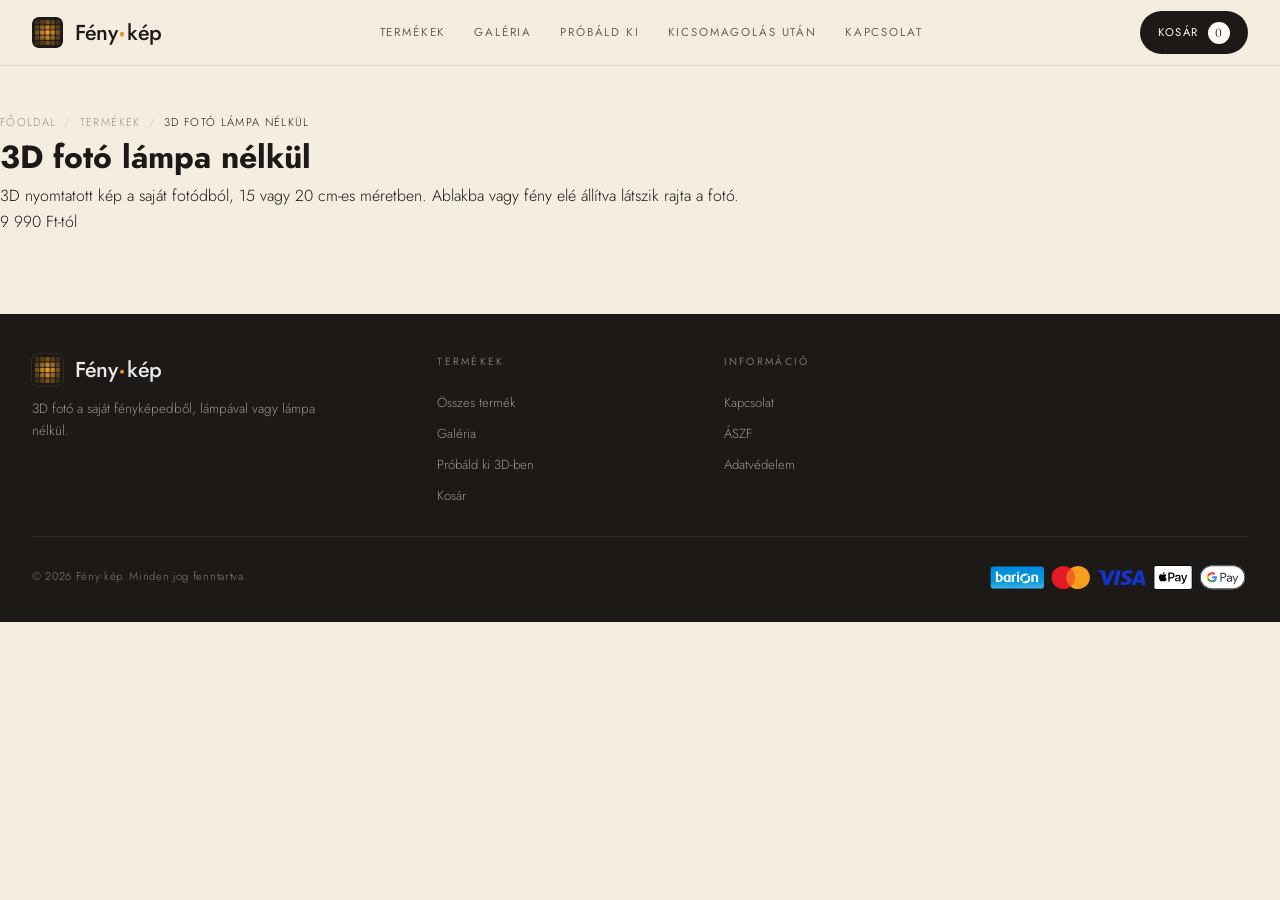
==== frontend/3d-foto-lampa-nelkul.html @ 4f1af81a "overhaul" ====
<!DOCTYPE html>
<html lang="hu">
<head>
<meta charset="UTF-8">
<!-- Barion Pixel (alapkód, csalásmegelőzéshez is szükséges) -->
<script>
  window["bp"] = window["bp"] || function () {
    (window["bp"].q = window["bp"].q || []).push(arguments);
  };
  window["bp"].l = 1 * new Date();
  (function () {
    var scriptElement = document.createElement("script");
    var firstScript = document.getElementsByTagName("script")[0];
    scriptElement.async = true;
    scriptElement.src = "https://pixel.barion.com/bp.js";
    firstScript.parentNode.insertBefore(scriptElement, firstScript);
  })();
  window["barion_pixel_id"] = "BP-apDEqbljWH-A2";
  bp("init", "addBarionPixelId", window["barion_pixel_id"]);
</script>
<noscript>
  <img height="1" width="1" style="display:none" alt="Barion Pixel" src="https://pixel.barion.com/a.gif?ba_pixel_id=BP-apDEqbljWH-A2&amp;ev=contentView&amp;noscript=1">
</noscript>
<meta name="viewport" content="width=device-width, initial-scale=1">
<title>3D fotó lámpa nélkül | Fény·kép</title>
<meta name="description" content="3D nyomtatott kép a saját fotódból, 15 vagy 20 cm-es méretben. Ablakba vagy fény elé állítva látszik rajta a fotó. 9 990 Ft-tól.">
<link rel="canonical" href="https://www.feny-kep.hu/3d-foto-lampa-nelkul">
<meta property="og:type" content="product">
<meta property="og:site_name" content="Fény·kép">
<meta property="og:locale" content="hu_HU">
<meta property="og:title" content="3D fotó lámpa nélkül | Fény·kép">
<meta property="og:description" content="3D nyomtatott kép a saját fotódból, 15 vagy 20 cm-es méretben. Ablakba vagy fény elé állítva látszik rajta a fotó. 9 990 Ft-tól.">
<meta property="og:url" content="https://www.feny-kep.hu/3d-foto-lampa-nelkul">
<meta property="og:image" content="https://www.feny-kep.hu/assets/products/lampa-nelkul.jpg">
<meta name="twitter:card" content="summary_large_image">
<script type="application/ld+json">
{"@context": "https://schema.org", "@type": "Product", "name": "3D fotó lámpa nélkül", "description": "3D nyomtatott kép a saját fotódból, 15 vagy 20 cm-es méretben. Ablakba vagy fény elé állítva látszik rajta a fotó.", "image": "https://www.feny-kep.hu/assets/products/lampa-nelkul.jpg", "brand": {"@type": "Brand", "name": "Fény·kép"}, "url": "https://www.feny-kep.hu/3d-foto-lampa-nelkul", "offers": {"@type": "AggregateOffer", "priceCurrency": "HUF", "lowPrice": 9990, "highPrice": 12990, "offerCount": 2, "availability": "https://schema.org/InStock", "url": "https://www.feny-kep.hu/3d-foto-lampa-nelkul"}}
</script>
<link rel="icon" type="image/svg+xml" href="assets/favicon.svg">
<link rel="stylesheet" href="css/style.css?v=20261106j">
<script src="js/cart.js?v=20261009a"></script>
</head>
<body data-product="lampa-nelkul">
<div class="site-wrapper">

<header class="site-header" id="site-header">
  <div class="container">
    <a class="site-logo" href="index.html"><img class="site-logo-mark" src="assets/favicon.svg" alt="" aria-hidden="true">Fény<span class="site-logo-dot"></span>kép</a>
    <nav class="site-nav" id="site-nav">
      <a href="index.html#products">Termékek</a>
      <a href="galeria.html">Galéria</a>
      <a href="kiprobalom.html">Próbáld ki</a>
      <a href="index.html#kicsomagolas">Kicsomagolás után</a>
      <a href="kapcsolat.html">Kapcsolat</a>
    </nav>
    <div class="cart-icon-wrap">
      <a href="kosar.html">Kosár <span class="cart-count"></span></a>
    </div>
    <button class="nav-burger" id="nav-burger" aria-label="Menü">
      <svg width="20" height="20" viewBox="0 0 24 24" fill="none" stroke="currentColor" stroke-width="1.8" stroke-linecap="round"><line x1="3" y1="6" x2="21" y2="6"/><line x1="3" y1="12" x2="21" y2="12"/><line x1="3" y1="18" x2="21" y2="18"/></svg>
    </button>
  </div>
</header>

<script>
  /* A kosár száma még az oldal kirajzolása előtt a helyére kerül.
     Ha csak a DOMContentLoaded-nél írnánk be, a látogató egy pillanatra
     üres (korábban: 0-s) kosarat látna minden oldalbetöltéskor. */
  renderCartBadge();
</script>

<div class="container litho-single" style="padding-top:90px;">
  <nav class="litho-crumbs">
    <a href="index.html">Főoldal</a>
    <span class="sep">/</span>
    <a href="index.html#products">Termékek</a>
    <span class="sep">/</span>
    <span class="here" id="crumb-name">3D fotó lámpa nélkül</span>
  </nav>

  <div id="product-root">
    <h1>3D fotó lámpa nélkül</h1>
    <p>3D nyomtatott kép a saját fotódból, 15 vagy 20 cm-es méretben. Ablakba vagy fény elé állítva látszik rajta a fotó.</p>
    <p>9 990 Ft-tól</p>
  </div>
</div>

</div>
<script src="js/config.js?v=20261009a"></script>
<script src="js/photo-store.js?v=20261009a"></script>
<script src="js/api.js?v=20261009a"></script>
<script src="js/form-validation.js?v=20261009a"></script>
<script src="js/product.js?v=20261106c"></script>
<script src="js/nav.js?v=20261009a"></script>
<script src="js/site-footer.js?v=20261106a"></script>
</body>
</html>
---- frontend/css/style.css ----
/*
Theme Name: Lithophane Shop
Theme URI: https://yourwebsite.com
Description: A lean WooCommerce theme for custom 3D-printed lithophane gifts. Warm-minimalist aesthetic, Hungarian. Two products, size selector, single photo upload.
Version: 5.0
Author: Fény·kép Stúdió
Text Domain: lithophane-shop
*/

@import url('https://fonts.googleapis.com/css2?family=Cormorant+Garamond:ital,wght@0,300;0,400;0,500;1,300;1,400&family=Jost:wght@200;300;400;500;600&display=swap');

/* ═══ Tokens ════════════════════════════════════════════════ */
:root {
  --sand:         #f5ede0;
  --sand-light:   #faf5ee;
  --sand-mid:     #ecddd0;
  --sand-dark:    #e2ccb8;
  --linen:        #f0e6d8;
  --charcoal:     #1c1917;
  --charcoal-mid: #2e2925;
  --taupe:        #8a7a6e;
  --taupe-light:  #b8a898;
  --warm-white:   #fdfaf6;
  --white:        #fdfaf6;
  --text:         #1c1917;
  --text-muted:   #6b5f55;
  --text-light:   #a09080;
  --border:       rgba(160,130,100,0.18);
  --border-mid:   rgba(160,130,100,0.32);
  --font-serif:   'Cormorant Garamond', Georgia, serif;
  --font-sans:    'Jost', sans-serif;
  --radius-sm:    4px;
  --radius:       12px;
  --radius-lg:    20px;
  --shadow-sm:    0 1px 8px rgba(40,20,5,0.05);
  --shadow:       0 8px 32px rgba(40,20,5,0.10);
  --shadow-lg:    0 24px 64px rgba(40,20,5,0.18);
}

/* ═══ Reset & base ═════════════════════════════════════════ */
*, *::before, *::after { box-sizing: border-box; margin: 0; padding: 0; }
/* A Cormorant Garamond alapból „régi stílusú” számjegyeket használ: a 3, 5, 9
   a betűsor alá lóg (3D, 15 cm, 9 990 Ft). Mindenhol egyenes számjegyeket
   kérünk — az űrlapmezők nem öröklik a betűbeállításokat, ezért a *. */
* { font-variant-numeric: lining-nums; }
/* A fejléc fix, ezért a horgonyokra (#products, #kicsomagolas) ugráskor rá kell
   hagyni a fejléc magasságát — különben a szakasz címe a fejléc alá
   kerül, és úgy tűnik, mintha rossz helyre ugrott volna. */
html { font-size: 16px; scroll-behavior: smooth; scroll-padding-top: 96px; }
body {
  background: var(--sand);
  color: var(--text);
  font-family: var(--font-sans);
  font-weight: 300;
  line-height: 1.6;
  -webkit-font-smoothing: antialiased;
}
img { max-width: 100%; height: auto; display: block; }
a { color: inherit; text-decoration: none; }
button { font: inherit; cursor: pointer; }

/* ═══ Layout ═══════════════════════════════════════════════ */
.site-wrapper { min-height: 100vh; }
.container { max-width: 1280px; margin: 0 auto; padding: 0 2rem; width: 100%; }
.container--narrow { max-width: 980px; }
main, .site-main { display: block; }

/* ═══ Header — fixed full width ════════════════════════════ */
.site-header {
  position: fixed !important;
  top: 0 !important;
  left: 0 !important;
  right: 0 !important;
  width: 100vw !important;
  margin: 0 !important;
  z-index: 9999;
  padding: 1rem 0;
  background: transparent;
  border-bottom: none;
  box-shadow: none;
  transform: translateY(0);
  transition: background 0.35s, backdrop-filter 0.35s,
              border-color 0.35s, padding 0.3s, transform 0.35s;
}
/* Solid frosted state — inner pages always, home page on scroll */
.site-header.scrolled {
  background: rgba(245, 237, 224, 0.95) !important;
  backdrop-filter: blur(20px) !important;
  -webkit-backdrop-filter: blur(20px) !important;
  border-bottom: 1px solid var(--border) !important;
  padding: 0.7rem 0;
}
/* WordPress admin bar offset */
.admin-bar .site-header { top: 32px !important; }
@media screen and (max-width: 782px) {
  .admin-bar .site-header { top: 46px !important; }
}
/* Push page content below fixed header */
.shop-page-wrap,
.litho-contact-wrap,
.litho-cart-page { padding-top: 90px; }
/* Hero fills full viewport */
.hero { min-height: 100vh; padding-top: 0; }
.site-header .container {
  display: flex;
  align-items: center;
  justify-content: space-between;
  gap: 1.5rem;
  flex-wrap: nowrap;
}
.site-logo {
  font-family: var(--font-sans);
  font-size: 1.35rem;
  font-weight: 500;
  letter-spacing: -0.02em;
  color: var(--charcoal);
  display: flex;
  align-items: center;
  gap: 0;
  flex-shrink: 0;
  line-height: 1;
}
.site-logo em { font-style: italic; color: var(--taupe); font-weight: 300; }
/* A favicon a szó előtt, logóként: a sötét csempe a szöveg színével egyezik,
   a lekerekítés és a magasság a betűmérethez igazodik. */
.site-logo-mark {
  width: 1.45em; height: 1.45em;
  border-radius: 0.3em;
  margin-right: 0.55em;
  flex-shrink: 0;
}
/* A két szótag közötti pont: kicsi, a favicon borostyán színében, a
   kisbetűk magasságának közepén. Nincs körülötte térköz, a szó egyben marad. */
.site-logo-dot {
  width: 0.2em; height: 0.2em; border-radius: 50%;
  background: #E39A2D; display: inline-block;
  margin: 0 0.12em;
  align-self: center;
  transform: translateY(0.08em);
}

.site-nav { display: flex; align-items: center; gap: 1.75rem; flex-wrap: nowrap; }
.site-nav ul { list-style: none; display: flex; align-items: center; gap: 1.75rem; margin: 0; padding: 0; }
.site-nav li { list-style: none; margin: 0; padding: 0; }
.site-nav a {
  font-size: 0.72rem;
  letter-spacing: 0.16em;
  text-transform: uppercase;
  color: var(--charcoal);
  font-weight: 400;
  opacity: 0.65;
  transition: opacity 0.18s;
  white-space: nowrap;
}
.site-nav a:hover, .site-nav .current-menu-item > a { opacity: 1; }

.cart-icon-wrap a {
  display: inline-flex; align-items: center; gap: 0.55rem;
  background: var(--charcoal);
  color: var(--warm-white);
  padding: 0.65rem 1.15rem 0.65rem 1.1rem;
  border-radius: 30px;
  font-size: 0.7rem;
  letter-spacing: 0.14em;
  text-transform: uppercase;
  font-weight: 400;
  transition: background 0.18s;
  white-space: nowrap;
}
.cart-icon-wrap a:hover { background: var(--charcoal-mid); }
.cart-icon-wrap .cart-count {
  background: var(--warm-white); color: var(--charcoal);
  font-family: var(--font-serif);
  font-size: 0.85rem;
  line-height: 1;
  min-width: 22px; height: 22px;
  padding: 0 5px;
  box-sizing: border-box;
  display: inline-flex; align-items: center; justify-content: center;
  border-radius: 999px;
  letter-spacing: 0;
}

/* ═══ Főoldal: bevezető ════════════════════════════════════
   Bal oldalon a cím és a gombok, jobb oldalon a videó keretben. */
.home-intro {
  background: var(--sand);
  padding: 7rem 0 3rem;
}
.home-intro__grid {
  display: grid;
  grid-template-columns: 1fr 1.15fr;
  gap: 3.5rem;
  align-items: center;
}
.home-intro__title {
  font-family: var(--font-serif);
  font-size: clamp(2.3rem, 4.2vw, 3.6rem);
  font-weight: 300;
  line-height: 1.08;
  margin-bottom: 1.1rem;
  letter-spacing: -0.01em;
  text-wrap: balance;
}
.home-intro__title em { font-style: italic; color: var(--taupe); font-weight: 300; }
.home-intro__lead {
  font-size: 0.92rem;
  color: var(--text-muted);
  max-width: 480px;
  margin: 0 0 1.75rem;
  line-height: 1.85;
  text-wrap: pretty;
}

/* ═══ Főoldal: videó a bevezető mellett ════════════════════ */
.home-film {
  position: relative;
  border-radius: var(--radius-lg);
  overflow: hidden;
  background: var(--charcoal);
  box-shadow: var(--shadow-lg);
}
.home-film video {
  display: block;
  width: 100%;
  aspect-ratio: 16 / 9;
  object-fit: cover;
}
.home-film__toggle {
  position: absolute;
  right: 0.9rem; bottom: 0.9rem;
  width: 36px; height: 36px;
  border: 1px solid rgba(255,255,255,0.35);
  border-radius: 50%;
  background: rgba(28,25,23,0.45);
  backdrop-filter: blur(6px);
  -webkit-backdrop-filter: blur(6px);
  color: #fdfaf6;
  display: flex; align-items: center; justify-content: center;
  transition: background 0.18s, border-color 0.18s;
}
.home-film__toggle:hover { background: rgba(28,25,23,0.7); border-color: rgba(255,255,255,0.6); }
.home-film__toggle .icon-play { display: none; }
.home-film__toggle.is-paused .icon-play { display: block; }
.home-film__toggle.is-paused .icon-pause { display: none; }

@media (max-width: 900px) {
  .home-intro { padding: 6.5rem 0 2rem; }
  .home-intro__grid { grid-template-columns: 1fr; gap: 2rem; }
}

/* ═══ Főoldal: folyamatábra ════════════════════════════════ */
/* Vízszintes folyamatábra: a lépések egymás mellett, köztük nyíl.
   Keskeny képernyőn egymás alá kerülnek, a nyíl lefelé mutat. */
.how-flow {
  list-style: none; margin: 0 auto; padding: 0;
  display: flex; align-items: flex-start; gap: 0.75rem;
  container-type: inline-size;
}
.how-step { flex: 1 1 0; min-width: 0; display: flex; flex-direction: column; gap: 1rem; }
.how-step__media img {
  display: block; width: 100%;
  aspect-ratio: 5 / 4;
  object-fit: cover;
  border-radius: var(--radius);
  box-shadow: var(--shadow-sm);
}
/* A lámpa nélküli változat egy mondatban, a folyamatábra alatt. */
.how-note {
  max-width: 760px;
  margin: 2.5rem auto 0;
  padding-top: 1.5rem;
  border-top: 1px solid var(--border);
  font-size: 0.9rem;
  color: var(--text-muted);
  text-align: center;
}
.how-note strong { color: var(--charcoal); font-weight: 500; }
.how-step__text { display: flex; gap: 0.75rem; align-items: center; justify-content: center; text-align: center; }
.how-step__num {
  flex-shrink: 0;
  width: 30px; height: 30px;
  display: inline-flex; align-items: center; justify-content: center;
  border-radius: 50%;
  background: var(--charcoal); color: var(--warm-white);
  font-family: var(--font-serif); font-size: 1rem; line-height: 1;
}
.how-step__text p {
  font-size: 0.9rem; line-height: 1.7; color: var(--text-muted);
  margin: 0.2rem 0 0;
}
.how-step__text strong { color: var(--text); font-weight: 400; }
/* A nyíl a lépések között: ugyanaz a kékzöld, mint a skiccen. A képek
   közepének magasságában áll, jobbra mutat. */
.how-arrow {
  color: #2e7f8c;
  flex: 0 0 auto;
  /* Három kép (5:4) és két 22 px-es nyíl fér el a sorban, négy réssel:
     a nyíl a képmagasság felénél áll. */
  padding-top: calc((100cqw - 3rem - 44px) / 3 * 0.4 - 22px);
}
.how-arrow svg { width: 22px; height: 44px; display: block; transform: rotate(-90deg); }

@media (max-width: 720px) {
  .how-flow { flex-direction: column; align-items: stretch; gap: 0; }
  .how-arrow { align-self: center; padding: 0.6rem 0; }
  .how-arrow svg { transform: none; height: 34px; }
}

.hero-eyebrow {
  display: inline-block;
  font-size: 0.66rem;
  letter-spacing: 0.32em;
  text-transform: uppercase;
  color: var(--taupe);
  margin-bottom: 1rem;
  font-weight: 400;
}
.hero-buttons { display: flex; gap: 0.75rem; flex-wrap: wrap; }

/* ═══ Buttons ══════════════════════════════════════════════ */
.btn-primary, .btn-outline {
  display: inline-flex;
  align-items: center;
  justify-content: center;
  gap: 0.55rem;
  font-family: var(--font-sans);
  font-size: 0.72rem;
  font-weight: 400;
  letter-spacing: 0.16em;
  text-transform: uppercase;
  padding: 0.95rem 2.25rem;
  border-radius: 30px;
  transition: background 0.18s, color 0.18s, border-color 0.18s, transform 0.15s;
  white-space: nowrap;
  border: none;
  cursor: pointer;
}
.btn-primary {
  background: var(--charcoal);
  color: var(--warm-white);
}
.btn-primary:hover { background: var(--charcoal-mid); transform: translateY(-1px); color: var(--warm-white); }
.btn-outline {
  background: transparent;
  color: var(--charcoal);
  border: 1px solid rgba(28,25,23,0.28);
}
.btn-outline:hover { border-color: var(--charcoal); background: rgba(28,25,23,0.04); }

/* ═══ Section helpers ══════════════════════════════════════ */
.section-header { text-align: center; margin-bottom: 3.5rem; }
.section-eyebrow {
  display: block;
  font-size: 0.66rem;
  letter-spacing: 0.32em;
  text-transform: uppercase;
  color: var(--taupe);
  margin-bottom: 1rem;
  font-weight: 400;
}
.section-title {
  font-family: var(--font-serif);
  font-size: clamp(1.9rem, 3.5vw, 2.8rem);
  font-weight: 300;
  line-height: 1.1;
  margin-bottom: 0.75rem;
  letter-spacing: -0.005em;
  text-wrap: balance;
}
.section-title em { font-style: italic; color: var(--taupe); font-weight: 300; }
.section-sub {
  color: var(--text-muted);
  font-size: 0.92rem;
  max-width: 480px;
  margin: 0 auto;
  line-height: 1.85;
  text-wrap: pretty;
}

/* ═══ Trust bar ════════════════════════════════════════════ */
.trust-section { background: var(--charcoal); padding: 0; }
.trust-grid { display: grid; grid-template-columns: repeat(4, 1fr); }
.trust-item {
  text-align: center;
  padding: 2.5rem 1.5rem;
  border-right: 1px solid rgba(255,255,255,0.05);
}
.trust-item:last-child { border-right: none; }
.trust-icon { font-size: 1.1rem; margin-bottom: 0.6rem; opacity: 0.7; }
.trust-item h4 {
  font-family: var(--font-serif);
  font-size: 1rem;
  font-weight: 400;
  color: rgba(255,255,255,0.9);
  margin-bottom: 0.25rem;
  letter-spacing: 0.02em;
}
.trust-item p { font-size: 0.72rem; color: rgba(255,255,255,0.4); line-height: 1.55; letter-spacing: 0.02em; }

/* ═══ Product showcase pair (front page) ══════════════════ */
.products-section { padding: 6rem 0 7rem; background: var(--warm-white); }
.litho-products {
  display: grid;
  grid-template-columns: repeat(2, 1fr);
  gap: 2rem;
}
.product-card {
  position: relative;
  border-radius: var(--radius-lg);
  overflow: hidden;
  aspect-ratio: 4/5;
  background: var(--sand-mid);
  box-shadow: var(--shadow-sm);
  transition: transform 0.4s ease, box-shadow 0.4s ease;
  display: block;
}
.product-card:hover { transform: translateY(-4px); box-shadow: var(--shadow); }
.product-card__media {
  position: absolute; inset: 0;
  background-size: cover;
  background-position: center;
}
.product-card__media img {
  width: 100%; height: 100%; object-fit: cover;
}
.product-card__media::after {
  content: '';
  position: absolute; inset: 0;
  background: linear-gradient(180deg, rgba(28,25,23,0) 35%, rgba(28,25,23,0.55) 100%);
}
.product-card__pill {
  position: absolute;
  top: 1.25rem; left: 1.25rem;
  display: inline-flex; align-items: center; gap: 0.45rem;
  background: rgba(253,250,246,0.88);
  backdrop-filter: blur(8px);
  color: var(--charcoal);
  font-size: 0.62rem; letter-spacing: 0.18em; text-transform: uppercase;
  padding: 0.45rem 0.85rem;
  border-radius: 30px;
  z-index: 2;
}
.product-card__pill .dot {
  width: 6px; height: 6px; border-radius: 50%;
  background: var(--charcoal);
}
.product-card__overlay {
  position: absolute;
  left: 1.5rem; right: 1.5rem; bottom: 1.5rem;
  background: rgba(253,250,246,0.94);
  backdrop-filter: blur(20px);
  border-radius: var(--radius);
  padding: 1.6rem 1.75rem 1.5rem;
  box-shadow: 0 12px 40px rgba(20,12,4,0.18);
  z-index: 2;
}
.product-card__overlay-head {
  display: flex; justify-content: space-between; align-items: flex-start;
  gap: 1rem;
  margin-bottom: 0.4rem;
}
.product-card__title {
  font-family: var(--font-serif);
  font-size: 1.55rem;
  font-weight: 400;
  letter-spacing: 0.01em;
  line-height: 1.1;
  color: var(--text);
}
.product-card__title a { color: inherit; }
.product-card__subtitle {
  font-size: 0.74rem;
  color: var(--text-muted);
  letter-spacing: 0.04em;
  margin-top: 0.15rem;
}
.product-card__price {
  font-family: var(--font-serif);
  font-size: 1.25rem;
  font-weight: 400;
  color: var(--charcoal);
  white-space: nowrap;
}
.product-card__price small {
  display: block;
  font-family: var(--font-sans);
  font-size: 0.6rem;
  letter-spacing: 0.16em;
  text-transform: uppercase;
  color: var(--text-light);
  margin-bottom: 0.1rem;
  text-align: right;
  font-weight: 400;
}
.product-card__features {
  display: flex;
  flex-direction: column;
  gap: 0.55rem;
  margin: 1rem 0 1.2rem;
  padding-top: 1rem;
  border-top: 1px solid var(--border);
}
.product-card__feature {
  display: flex; align-items: center; gap: 0.65rem;
  font-size: 0.78rem;
  color: var(--text-muted);
}
.product-card__feature-icon {
  width: 22px; height: 22px;
  flex-shrink: 0;
  color: var(--taupe);
  display: inline-flex; align-items: center; justify-content: center;
}
.product-card__cta {
  display: flex; gap: 0.5rem;
}
.product-card__cta .btn-primary { flex: 1; padding: 0.85rem 1.2rem; font-size: 0.68rem; }
.product-card__cta .btn-outline { padding: 0.85rem 1.4rem; font-size: 0.66rem; }

/* WooCommerce loop override — use new card layout if you ever use it */
.woocommerce ul.products {
  display: grid !important;
  grid-template-columns: repeat(auto-fit, minmax(360px, 1fr));
  gap: 2rem;
  list-style: none;
  padding: 0;
  margin: 0;
}
.woocommerce ul.products li.product {
  background: var(--sand-light);
  border: 1px solid var(--border);
  border-radius: var(--radius-lg);
  overflow: hidden;
  box-shadow: var(--shadow-sm);
  transition: transform 0.3s, box-shadow 0.3s;
  display: flex;
  flex-direction: column;
}
.woocommerce ul.products li.product:hover { transform: translateY(-4px); box-shadow: var(--shadow); }
.woocommerce ul.products li.product a img {
  width: 100%;
  height: 320px;
  object-fit: cover;
  transition: transform 0.4s;
}
.woocommerce ul.products li.product:hover a img { transform: scale(1.04); }
.woocommerce ul.products li.product .woocommerce-loop-product__title {
  font-family: var(--font-serif);
  font-size: 1.4rem;
  font-weight: 400;
  padding: 1.5rem 1.5rem 0.4rem;
}
.woocommerce ul.products li.product .price {
  padding: 0 1.5rem;
  font-size: 1.15rem;
  font-family: var(--font-serif);
  color: var(--charcoal);
}
.woocommerce ul.products li.product .button {
  margin: 1.25rem 1.5rem 1.5rem;
  display: block;
  text-align: center;
  background: var(--charcoal) !important;
  color: var(--warm-white) !important;
  padding: 0.85rem 1.5rem;
  border-radius: 30px;
  font-size: 0.72rem;
  letter-spacing: 0.14em;
  text-transform: uppercase;
  border: none;
}
.woocommerce ul.products li.product .button:hover { background: var(--charcoal-mid) !important; }

/* ═══ Single product (woo override) ═══════════════════════ */
.litho-single { padding: 1.5rem 0 5rem; }
.litho-crumbs {
  display: flex; gap: 0.5rem; align-items: center;
  font-size: 0.7rem; letter-spacing: 0.12em; text-transform: uppercase;
  color: var(--text-light);
  padding: 1.5rem 0 0;
}
.litho-crumbs a:hover { color: var(--charcoal); }
.litho-crumbs .sep { opacity: 0.5; }
.litho-crumbs .here { color: var(--charcoal); }

.woocommerce div.product {
  display: grid !important;
  grid-template-columns: 1.05fr 1fr;
  gap: 3rem;
  padding: 1.5rem 0 0;
  align-items: start;
}
.woocommerce div.product .woocommerce-product-gallery {
  border-radius: var(--radius-lg);
  overflow: hidden;
  box-shadow: var(--shadow);
  background: var(--sand-mid);
  width: 100% !important;
  float: none !important;
}
.woocommerce div.product .woocommerce-product-gallery__image img {
  border-radius: 0 !important;
  width: 100% !important;
  display: block;
}
.woocommerce div.product .summary {
  background: var(--warm-white);
  border: 1px solid var(--border);
  border-radius: var(--radius-lg);
  padding: 2rem 2.25rem 1.75rem;
  box-shadow: var(--shadow-sm);
  position: sticky;
  top: 6.5rem;
  width: 100% !important;
  float: none !important;
  margin-bottom: 0;
}
.woocommerce div.product .entry-title {
  font-family: var(--font-serif);
  font-size: 2.1rem;
  font-weight: 400;
  letter-spacing: -0.005em;
  line-height: 1.08;
  margin-bottom: 0.4rem;
}
.woocommerce div.product .entry-title::before {
  content: 'Egyedi 3D ajándék';
  display: block;
  font-family: var(--font-sans);
  font-size: 0.66rem;
  letter-spacing: 0.3em;
  text-transform: uppercase;
  color: var(--taupe);
  margin-bottom: 0.85rem;
  font-weight: 400;
}
.woocommerce div.product p.price {
  font-family: var(--font-serif);
  font-size: 1.7rem;
  font-weight: 400;
  color: var(--charcoal);
  margin-bottom: 1.25rem;
}
.woocommerce div.product .woocommerce-product-details__short-description {
  color: var(--text-muted);
  font-size: 0.88rem;
  line-height: 1.85;
  margin-bottom: 1.5rem;
  padding-top: 1.25rem;
  border-top: 1px solid var(--border);
}
.woocommerce div.product .stock {
  display: inline-flex;
  align-items: center;
  gap: 0.45rem;
  font-size: 0.7rem;
  letter-spacing: 0.1em;
  text-transform: uppercase;
  color: var(--taupe);
  margin-bottom: 1rem;
}
.woocommerce div.product .stock::before {
  content: ''; width: 7px; height: 7px; border-radius: 50%;
  background: currentColor;
}

/* qty + add-to-cart row */
.woocommerce div.product form.cart {
  margin-top: 1rem;
  display: flex;
  align-items: stretch;
  gap: 0.6rem;
  flex-wrap: wrap;
}
.woocommerce div.product form.cart .quantity {
  display: flex;
  align-items: center;
  background: var(--warm-white);
  border: 1.5px solid var(--border-mid);
  border-radius: 30px;
  padding: 0 0.4rem;
}
.woocommerce div.product form.cart .quantity .qty {
  width: 44px;
  text-align: center;
  background: transparent;
  border: 0;
  outline: none;
  font-family: var(--font-serif);
  font-size: 1rem;
  padding: 0.4rem 0;
}

.woocommerce div.product .button,
.woocommerce #respond input#submit,
.woocommerce a.button,
.woocommerce button.button {
  background: var(--charcoal) !important;
  color: var(--warm-white) !important;
  border-radius: 30px !important;
  padding: 1rem 2.25rem !important;
  font-family: var(--font-sans) !important;
  font-size: 0.72rem !important;
  font-weight: 400 !important;
  letter-spacing: 0.14em !important;
  text-transform: uppercase !important;
  border: none !important;
  cursor: pointer;
  transition: background 0.2s !important;
}
.woocommerce div.product .button:hover,
.woocommerce a.button:hover,
.woocommerce button.button:hover { background: var(--charcoal-mid) !important; }
.woocommerce div.product form.cart .single_add_to_cart_button {
  flex: 1;
  min-width: 220px;
}

/* trust row under single product */
.litho-single-trust {
  display: flex;
  flex-direction: column;
  gap: 0.55rem;
  margin-top: 1.5rem;
  padding-top: 1.25rem;
  border-top: 1px solid var(--border);
}
.litho-single-trust__row {
  display: flex; align-items: center; gap: 0.7rem;
  font-size: 0.78rem;
  color: var(--text-muted);
  letter-spacing: 0.02em;
}
.litho-single-trust__icon {
  width: 18px; height: 18px;
  color: var(--taupe);
  flex-shrink: 0;
}

/* ═══ Size selector ════════════════════════════════════════ */
.litho-fields { display: flex; flex-direction: column; gap: 1.25rem; margin: 0 0 1.5rem; }
.litho-field-label {
  display: block;
  font-size: 0.66rem;
  font-weight: 400;
  letter-spacing: 0.18em;
  text-transform: uppercase;
  color: var(--text-light);
  margin-bottom: 0.65rem;
}
.litho-field-label .req { color: var(--taupe); }
.litho-size-options { display: grid; grid-template-columns: repeat(3, 1fr); gap: 0.55rem; }
.litho-size-opt { cursor: pointer; margin: 0; }
/* A rádiógombot nem "display:none"-nal rejtjük: úgy kiesne a
   tabulátor-sorrendből, és billentyűzettel nem lehetne választani.
   Vizuálisan rejtett, de fókuszálható marad. */
.litho-size-opt input[type="radio"] {
  position: absolute;
  width: 1px; height: 1px;
  opacity: 0; margin: 0;
}
.litho-size-opt input[type="radio"]:focus-visible + .litho-size-btn {
  outline: 2px solid var(--charcoal);
  outline-offset: 2px;
}
.litho-size-btn {
  display: flex;
  flex-direction: column;
  align-items: center;
  justify-content: center;
  gap: 0.1rem;
  padding: 0.85rem 0.3rem;
  border: 1.5px solid var(--border-mid);
  border-radius: var(--radius);
  background: var(--warm-white);
  transition: border-color 0.15s, background 0.15s, box-shadow 0.15s;
  cursor: pointer;
  text-align: center;
}
.litho-size-btn:hover { border-color: var(--taupe); }
.litho-size-btn strong {
  font-family: var(--font-serif);
  font-size: 1.05rem;
  font-weight: 500;
  color: var(--text);
}
.litho-size-btn small { font-size: 0.62rem; letter-spacing: 0.12em; text-transform: uppercase; color: var(--text-light); }
.litho-size-opt input[type="radio"]:checked + .litho-size-btn {
  border-color: var(--charcoal);
  background: var(--sand-light);
  box-shadow: 0 0 0 3px rgba(28,25,23,0.08);
}

/* ═══ Photo upload dropzone ══════════════════════════════ */
.litho-upload-hint { font-size: 0.72rem; color: var(--text-light); margin-bottom: 0.65rem; line-height: 1.55; }
.litho-dropzone {
  position: relative;
  display: flex;
  flex-direction: column;
  align-items: center;
  justify-content: center;
  gap: 0.4rem;
  padding: 1.4rem 1rem;
  border: 1.5px dashed var(--border-mid);
  border-radius: var(--radius);
  background: var(--sand-light);
  cursor: pointer;
  transition: border-color 0.18s, background 0.18s;
  text-align: center;
  min-height: 110px;
}
.litho-dropzone:hover { border-color: var(--taupe); background: var(--sand-mid); }
.litho-dropzone--selected {
  border-color: var(--charcoal);
  background: var(--warm-white);
  border-style: solid;
}
.litho-dropzone__icon {
  display: flex; align-items: center; justify-content: center;
  width: 38px; height: 38px;
  border-radius: 50%;
  background: var(--sand-mid);
  font-size: 1.1rem;
  color: var(--taupe);
}
.litho-dropzone__text { font-size: 0.86rem; color: var(--text); }
.litho-dropzone__sub { font-size: 0.72rem; color: var(--text-light); letter-spacing: 0.04em; }
.litho-dropzone input[type="file"] {
  position: absolute; width: 1px; height: 1px; opacity: 0; pointer-events: none;
}

/* ═══ Feature banner (front page) ═══════════════════════ */
.feature-banner {
  display: grid;
  grid-template-columns: 1fr 1fr;
  min-height: 520px;
}
.feature-banner__image {
  position: relative;
  overflow: hidden;
  background: var(--sand-mid);
  background-image: url('assets/hero-bg.jpg');
  background-size: cover;
  background-position: center;
}
.feature-banner__content {
  background: var(--linen);
  display: flex;
  flex-direction: column;
  justify-content: center;
  padding: 5rem 4.5rem;
}
.feature-banner__content .section-eyebrow,
.feature-banner__content .section-title { text-align: left; }
.feature-banner__content .section-title { font-size: 2.2rem; }
.feature-banner__content p {
  color: var(--text-muted);
  font-size: 0.9rem;
  line-height: 1.9;
  margin: 1.25rem 0 2rem;
  text-wrap: pretty;
}

/* ═══ How it works ═════════════════════════════════════════ */
.how-section { padding: 6rem 0 7rem; background: var(--sand); }
.steps-grid {
  display: grid;
  grid-template-columns: repeat(4, 1fr);
  gap: 0;
  position: relative;
}
.steps-grid::before {
  content: '';
  position: absolute;
  top: 27px;
  left: calc(12.5% + 28px);
  right: calc(12.5% + 28px);
  height: 1px;
  background: var(--border-mid);
}
.step { text-align: center; padding: 0 1.5rem; position: relative; }
.step-num {
  width: 54px; height: 54px;
  border-radius: 50%;
  background: var(--warm-white);
  border: 1px solid var(--border-mid);
  color: var(--taupe);
  font-size: 1rem;
  display: flex; align-items: center; justify-content: center;
  margin: 0 auto 1.5rem;
  font-family: var(--font-serif);
  position: relative;
  z-index: 1;
  box-shadow: var(--shadow-sm);
}
.step h3 { font-family: var(--font-serif); font-size: 1.1rem; font-weight: 400; margin-bottom: 0.5rem; }
.step p { font-size: 0.82rem; color: var(--text-muted); line-height: 1.75; }

/* ═══ Cart / Checkout ══════════════════════════════════════ */
.litho-steps-wrap {
  grid-column: 1 / -1;
  width: 100%;
}
.litho-steps {
  display: flex;
  align-items: center;
  justify-content: center;
  gap: 0.5rem;
  width: 100%;
  margin: 2rem 0 2.5rem;
  padding: 0 1rem;
}
.litho-step { display: flex; align-items: center; gap: 0.6rem; opacity: 0.5; }
.litho-step--active, .litho-step--done { opacity: 1; }
.litho-step__circle {
  width: 32px; height: 32px;
  border-radius: 50%;
  border: 1.5px solid var(--border-mid);
  background: var(--warm-white);
  display: inline-flex; align-items: center; justify-content: center;
  font-family: var(--font-serif);
  font-size: 0.95rem;
  color: var(--taupe);
}
.litho-step--active .litho-step__circle {
  background: var(--charcoal); color: var(--warm-white); border-color: var(--charcoal);
}
.litho-step--done .litho-step__circle {
  background: var(--sand-mid); color: var(--charcoal); border-color: var(--sand-mid);
}
.litho-step__label {
  font-size: 0.7rem;
  letter-spacing: 0.14em;
  text-transform: uppercase;
}
.litho-step__line { flex: 1; height: 1px; background: var(--border-mid); max-width: 40px; }

.litho-back-btn {
  display: inline-flex;
  align-items: center;
  gap: 0.4rem;
  font-size: 0.72rem;
  letter-spacing: 0.12em;
  text-transform: uppercase;
  color: var(--text-muted);
  text-decoration: none;
  margin-bottom: 1.5rem;
  transition: color 0.18s;
}
.litho-back-btn:hover { color: var(--charcoal); }

.woocommerce table.shop_table {
  border-collapse: collapse;
  width: 100%;
  background: var(--warm-white);
  border-radius: var(--radius);
  overflow: hidden;
  box-shadow: var(--shadow-sm);
  border: 1px solid var(--border);
}
.woocommerce table.shop_table th {
  font-size: 0.66rem;
  font-weight: 400;
  letter-spacing: 0.16em;
  text-transform: uppercase;
  color: var(--text-light);
  border-bottom: 1px solid var(--border);
  padding: 1rem 1.25rem;
  background: var(--sand-light);
  text-align: left;
}
.woocommerce table.shop_table td {
  padding: 1.25rem;
  border-bottom: 1px solid var(--border);
  vertical-align: middle;
  font-size: 0.9rem;
}
.woocommerce table.shop_table tr:last-child td { border-bottom: none; }
.woocommerce-cart-form__cart-item .product-name a { font-family: var(--font-serif); font-size: 1.1rem; }

.litho-cart-photo {
  display: inline-flex; align-items: center; gap: 0.6rem;
  background: var(--sand-light);
  border-radius: 8px;
  padding: 0.4rem 0.7rem 0.4rem 0.4rem;
}
.litho-cart-photo img {
  width: 36px; height: 36px;
  object-fit: cover;
  border-radius: 4px;
}
.litho-cart-photo-label {
  font-size: 0.7rem;
  color: var(--text-muted);
  letter-spacing: 0.04em;
}
.litho-cart-photo--missing { color: #c0392b; background: rgba(192,57,43,0.08); }

.cart_totals {
  background: var(--warm-white);
  border: 1px solid var(--border);
  border-radius: var(--radius-lg);
  padding: 1.75rem 2rem;
  box-shadow: var(--shadow-sm);
}
.cart_totals h2 {
  font-family: var(--font-serif);
  font-size: 1.25rem;
  font-weight: 400;
  margin-bottom: 1.25rem;
  padding-bottom: 1rem;
  border-bottom: 1px solid var(--border);
}

/* Checkout form */
/* ── Checkout page layout ────────────────────────────────────── */
.litho-checkout-page { width: 100%; }

.litho-checkout-wrap {
  display: grid;
  grid-template-columns: 1fr 340px;
  gap: 2rem;
  align-items: start;
}
.litho-checkout-main  { min-width: 0; display: flex; flex-direction: column; gap: 1.5rem; }
.litho-checkout-sidebar { min-width: 0; position: sticky; top: 90px; }

/* ── Checkout card (billing + payment) ───────────────────────── */
.litho-checkout-card {
  background: var(--warm-white);
  border: 1px solid var(--border);
  border-radius: var(--radius-lg);
  padding: 2rem;
  box-shadow: var(--shadow-sm);
}
.litho-checkout-card__title {
  font-family: var(--font-serif);
  font-size: 1.35rem;
  font-weight: 400;
  margin-bottom: 1.5rem;
  padding-bottom: 1rem;
  border-bottom: 1px solid var(--border);
  letter-spacing: 0.01em;
}

/* ── WooCommerce billing fields inside card ───────────────────── */
.litho-checkout-card .woocommerce-billing-fields__field-wrapper,
.litho-checkout-card .woocommerce-additional-fields__field-wrapper {
  display: grid;
  grid-template-columns: 1fr 1fr;
  gap: 0 1.25rem;
}
.litho-checkout-card .form-row-wide { grid-column: 1 / -1; }
.litho-checkout-card .form-row { margin-bottom: 1rem; }
.litho-checkout-card .form-row label {
  display: block;
  font-size: 0.64rem;
  letter-spacing: 0.18em;
  text-transform: uppercase;
  color: var(--text-light);
  font-weight: 400;
  margin-bottom: 0.35rem;
}
.litho-checkout-card .form-row label abbr { color: var(--taupe); text-decoration: none; }
.litho-checkout-card .form-row input.input-text,
.litho-checkout-card .form-row textarea,
.litho-checkout-card .form-row select {
  border: 1.5px solid var(--border-mid);
  border-radius: var(--radius-sm);
  padding: 0.85rem 1rem;
  font-family: var(--font-sans);
  font-size: 0.92rem;
  width: 100%;
  background: var(--warm-white);
  color: var(--charcoal);
  transition: border-color 0.18s, box-shadow 0.18s;
  box-sizing: border-box;
}
.litho-checkout-card .form-row input.input-text:focus,
.litho-checkout-card .form-row select:focus,
.litho-checkout-card .form-row textarea:focus {
  outline: none;
  border-color: var(--charcoal);
  box-shadow: 0 0 0 3px rgba(28,25,23,0.07);
}
.litho-checkout-card .form-row.woocommerce-invalid input.input-text,
.litho-checkout-card .form-row.woocommerce-invalid select {
  border-color: #b94030;
}

/* ── Payment card ────────────────────────────────────────────── */
.litho-checkout-card--payment #payment {
  background: transparent !important;
  border-radius: 0 !important;
  padding: 0 !important;
}
/* Kill WooCommerce's own blue/grey background on #payment */
#payment, .woocommerce-checkout #payment {
  background: transparent !important;
}
.litho-checkout-card--payment #payment ul.payment_methods {
  border-bottom: none !important;
  padding: 0 !important;
  display: flex;
  flex-direction: column;
  gap: 0.55rem;
  margin-bottom: 1.25rem;
}
.litho-checkout-card--payment #payment ul.payment_methods li {
  border: 1.5px solid var(--border-mid);
  border-radius: var(--radius);
  background: var(--warm-white);
  padding: 1rem 1.25rem;
  transition: border-color 0.15s, background 0.15s;
  list-style: none;
}
.litho-checkout-card--payment #payment ul.payment_methods li:hover { border-color: var(--taupe); }
.litho-checkout-card--payment #payment ul.payment_methods li.wc_payment_method input[type="radio"]:checked ~ * {
  opacity: 1;
}
.litho-checkout-card--payment #payment ul.payment_methods li label {
  font-family: var(--font-serif);
  font-size: 1.05rem !important;
  letter-spacing: 0 !important;
  text-transform: none !important;
  color: var(--charcoal);
  margin-left: 0.5rem;
  cursor: pointer;
  display: inline;
}
.litho-checkout-card--payment #payment ul.payment_methods li img { display: none; }
.litho-checkout-card--payment .payment_box,
.woocommerce-checkout .payment_box {
  background: var(--sand-light) !important;
  border-radius: var(--radius-sm);
  margin-top: 0.75rem;
  padding: 0.85rem 1rem !important;
  font-size: 0.85rem;
  color: var(--text-muted);
  border: none !important;
  /* Kill the WooCommerce blue */
  box-shadow: none !important;
}
.litho-checkout-card--payment .payment_box::before,
.woocommerce-checkout .payment_box::before { display: none !important; }
.litho-checkout-card--payment #payment .place-order {
  padding: 0 !important;
  margin: 0 !important;
}
.litho-checkout-card--payment #payment #place_order {
  display: block !important;
  width: 100% !important;
  background: var(--charcoal) !important;
  color: var(--warm-white) !important;
  border: 1.5px solid var(--charcoal) !important;
  border-radius: 30px !important;
  padding: 1rem 1.5rem !important;
  font-family: var(--font-sans) !important;
  font-size: 0.72rem !important;
  font-weight: 400 !important;
  letter-spacing: 0.18em !important;
  text-transform: uppercase !important;
  cursor: pointer !important;
  transition: background 0.2s, border-color 0.2s !important;
  box-sizing: border-box !important;
}
.litho-checkout-card--payment #payment #place_order:hover {
  background: var(--charcoal-mid) !important;
  border-color: var(--charcoal-mid) !important;
}

/* ── Right sidebar: order summary ────────────────────────────── */
.litho-checkout-summary {
  background: var(--warm-white);
  border: 1px solid var(--border);
  border-radius: var(--radius-lg);
  padding: 1.75rem;
  box-shadow: var(--shadow-sm);
  box-sizing: border-box;
}

/* items list */
.litho-review-items {
  display: flex;
  flex-direction: column;
  gap: 0;
  margin-bottom: 0.5rem;
}
.litho-ri {
  display: grid;
  grid-template-columns: 48px 1fr auto;
  gap: 0.85rem;
  align-items: center;
  padding: 0.85rem 0;
  border-bottom: 1px solid var(--border);
}
.litho-ri:last-child { border-bottom: none; }
.litho-ri__thumb {
  width: 48px; height: 48px;
  border-radius: 8px;
  overflow: hidden;
  background: var(--sand-mid);
  flex-shrink: 0;
}
.litho-ri__thumb img,
.litho-ri__img {
  width: 48px !important;
  height: 48px !important;
  object-fit: cover !important;
  display: block !important;
}
.litho-ri__name {
  font-family: var(--font-serif);
  font-size: 0.95rem;
  color: var(--charcoal);
  display: block;
  line-height: 1.3;
}
.litho-ri__meta {
  font-size: 0.66rem;
  color: var(--text-light);
  letter-spacing: 0.06em;
  display: block;
  margin-top: 0.2rem;
}
.litho-ri__price {
  font-family: var(--font-serif);
  font-size: 0.95rem;
  color: var(--charcoal);
  white-space: nowrap;
}

/* totals */
.litho-review-totals {
  margin-top: 0.25rem;
  padding-top: 0.5rem;
}
.litho-rt__row {
  display: flex;
  justify-content: space-between;
  align-items: baseline;
  gap: 1rem;
  padding: 0.5rem 0;
}
.litho-rt__label {
  font-size: 0.64rem;
  letter-spacing: 0.16em;
  text-transform: uppercase;
  color: var(--text-light);
  flex-shrink: 0;
}
.litho-rt__value {
  font-family: var(--font-serif);
  font-size: 0.95rem;
  color: var(--charcoal);
  text-align: right;
}
.litho-rt__shipping { font-size: 0.85rem; }
.litho-rt__divider { height: 1px; background: var(--border); margin: 0.4rem 0; }
.litho-rt__row--total .litho-rt__label {
  font-size: 0.68rem;
  color: var(--charcoal);
  font-weight: 500;
}
.litho-rt__total {
  font-size: 1.5rem !important;
}

/* Foxpost pickup in order review */
.litho-review-totals .litho-rt__shipping img { max-height: 22px; vertical-align: middle; }

/* ── Consent checkboxes ──────────────────────────────────────── */
.litho-consents { display: flex; flex-direction: column; gap: 0.55rem; margin: 1.25rem 0; }
.litho-consent-field { display: flex !important; align-items: flex-start; gap: 0; margin: 0 !important; padding: 0 !important; }
.litho-consent-field label {
  display: flex !important;
  align-items: center;
  gap: 0.65rem;
  font-size: 0.82rem !important;
  color: var(--text) !important;
  line-height: 1.55;
  cursor: pointer;
  letter-spacing: 0 !important;
  text-transform: none !important;
  font-weight: 300 !important;
  margin: 0 !important;
}
.litho-consent-field input[type="checkbox"] {
  appearance: none; -webkit-appearance: none;
  width: 18px; height: 18px; min-width: 18px;
  border: 1.5px solid var(--border-mid); border-radius: 4px;
  background: var(--warm-white); cursor: pointer;
  transition: border-color 0.15s, background 0.15s;
  position: relative; margin: 0;
}
.litho-consent-field input[type="checkbox"]:checked { background: var(--charcoal); border-color: var(--charcoal); }
.litho-consent-field input[type="checkbox"]:checked::after {
  content: ''; position: absolute; left: 4px; top: 1px;
  width: 6px; height: 10px; border: 2px solid #fff;
  border-top: none; border-left: none; transform: rotate(45deg);
}
.litho-consent-field a { color: var(--taupe); text-decoration: underline; text-underline-offset: 2px; }

/* suppress old WC checkout layout classes */
.woocommerce-checkout .col2-set,
.woocommerce-checkout-review-order-table { display: revert; }
.woocommerce form .form-row { margin-bottom: revert; }

/* ═══ Thank you page ════════════════════════════════════════ */
.litho-confirm {
  max-width: 760px;
  margin: 0 auto;
  padding: 3rem 2rem 5rem;
  text-align: center;
}
.litho-confirm__mark {
  width: 84px; height: 84px;
  border-radius: 50%;
  background: var(--charcoal);
  color: var(--warm-white);
  display: inline-flex; align-items: center; justify-content: center;
  margin: 0 auto 1.5rem;
  box-shadow: 0 12px 32px rgba(40,20,5,0.18);
  font-size: 2rem;
}
.litho-confirm__eyebrow {
  font-size: 0.7rem;
  letter-spacing: 0.32em;
  text-transform: uppercase;
  color: var(--taupe);
  margin-bottom: 1rem;
  display: block;
}
.litho-confirm h1 {
  font-family: var(--font-serif);
  font-size: clamp(2.2rem, 4.5vw, 3rem);
  font-weight: 300;
  margin-bottom: 0.85rem;
  letter-spacing: -0.01em;
  text-wrap: balance;
}
.litho-confirm h1 em { font-style: italic; color: var(--taupe); font-weight: 300; }
.litho-confirm__sub {
  color: var(--text-muted);
  font-size: 1rem;
  line-height: 1.85;
  max-width: 520px;
  margin: 0 auto 2.5rem;
  text-wrap: pretty;
}
.litho-confirm__panel {
  background: var(--warm-white);
  border: 1px solid var(--border);
  border-radius: var(--radius-lg);
  padding: 2rem 2.25rem;
  margin-bottom: 2rem;
  text-align: left;
  box-shadow: var(--shadow-sm);
}
.litho-confirm__panel-head {
  display: flex; justify-content: space-between; align-items: baseline;
  padding-bottom: 1.2rem; margin-bottom: 1.4rem;
  border-bottom: 1px solid var(--border);
  flex-wrap: wrap;
  gap: 1rem;
}
.litho-confirm__order-num {
  font-size: 0.66rem;
  letter-spacing: 0.2em;
  text-transform: uppercase;
  color: var(--text-light);
}
.litho-confirm__order-num strong {
  font-family: var(--font-serif); font-size: 1.05rem; color: var(--charcoal);
  letter-spacing: 0.02em; margin-left: 0.6rem;
}
.litho-confirm__total {
  font-family: var(--font-serif);
  font-size: 1.5rem;
  font-weight: 400;
}
.litho-confirm__details-grid {
  display: grid;
  grid-template-columns: repeat(3, 1fr);
  gap: 1.5rem;
}
.litho-confirm__detail h4 {
  font-size: 0.62rem;
  letter-spacing: 0.18em;
  text-transform: uppercase;
  color: var(--text-light);
  margin-bottom: 0.4rem;
  font-weight: 400;
}
.litho-confirm__detail p {
  font-size: 0.88rem;
  color: var(--text);
  line-height: 1.55;
}
.litho-confirm__steps {
  text-align: left;
  background: var(--sand-light);
  border-radius: var(--radius-lg);
  padding: 2rem 2.25rem;
  margin-bottom: 2.5rem;
}
.litho-confirm__steps h3 {
  font-family: var(--font-serif);
  font-size: 1.25rem;
  font-weight: 400;
  margin-bottom: 1.1rem;
}
.litho-confirm__steps ol {
  list-style: none;
  display: flex; flex-direction: column;
  gap: 0.85rem;
  counter-reset: step;
  padding: 0;
}
.litho-confirm__steps li {
  display: grid;
  grid-template-columns: 26px 1fr;
  gap: 0.85rem;
  align-items: start;
  font-size: 0.88rem;
  color: var(--text-muted);
  line-height: 1.65;
  list-style: none;
}
.litho-confirm__steps li::before {
  counter-increment: step;
  content: counter(step);
  font-family: var(--font-serif);
  font-size: 0.95rem;
  width: 26px; height: 26px;
  border-radius: 50%;
  border: 1px solid var(--border-mid);
  display: inline-flex; align-items: center; justify-content: center;
  color: var(--taupe);
  margin-top: 0.05rem;
}
.litho-confirm__cta { display: flex; gap: 0.75rem; justify-content: center; flex-wrap: wrap; }

/* Empty cart */
.litho-empty-cart {
  display: flex; flex-direction: column; align-items: center;
  text-align: center; padding: 4rem 1.5rem 5rem; max-width: 420px; margin: 0 auto;
}
.litho-empty-cart__icon { width: 96px; height: 96px; color: var(--taupe); margin-bottom: 1.75rem; opacity: 0.65; }
.litho-empty-cart__icon svg { width: 100%; height: 100%; }
.litho-empty-cart__title { font-family: var(--font-serif); font-size: 1.75rem; font-weight: 300; color: var(--text); margin-bottom: 0.75rem; }
.litho-empty-cart__sub { font-size: 0.875rem; color: var(--text-light); line-height: 1.75; margin-bottom: 2rem; }
.litho-empty-cart__btn {
  display: inline-block; background: var(--charcoal); color: var(--warm-white);
  padding: 0.95rem 2.25rem; border-radius: 30px;
  font-size: 0.72rem; font-weight: 400; letter-spacing: 0.14em; text-transform: uppercase;
  transition: background 0.2s;
}
.litho-empty-cart__btn:hover { background: var(--charcoal-mid); }

/* ═══ WooCommerce notices ═══════════════════════════════════ */
.woocommerce-message,
.woocommerce-info,
.woocommerce-error {
  list-style: none !important;
  padding: 0 !important;
  margin: 0 0 1.5rem !important;
  background: transparent !important;
  border: none !important;
  box-shadow: none !important;
  display: flex !important;
  flex-direction: column !important;
  gap: 0.5rem !important;
}
.woocommerce-error li,
.woocommerce-message li,
.woocommerce-info li {
  display: flex;
  align-items: center;
  gap: 0.75rem;
  border-radius: var(--radius-sm);
  padding: 0.85rem 1.1rem;
  font-family: var(--font-sans);
  font-size: 0.84rem;
  line-height: 1.5;
  letter-spacing: 0.01em;
}
/* error */
.woocommerce-error li {
  background: rgba(185,64,48,0.07);
  border: 1px solid rgba(185,64,48,0.22);
  border-left: 3px solid #b94030;
  color: #b94030;
}
.woocommerce-error li::before {
  content: '!';
  display: inline-flex;
  align-items: center;
  justify-content: center;
  width: 18px; height: 18px; min-width: 18px;
  border-radius: 50%;
  border: 1.5px solid #b94030;
  font-size: 0.68rem;
  font-weight: 700;
  flex-shrink: 0;
}
/* success */
.woocommerce-message li {
  background: rgba(60,120,80,0.07);
  border: 1px solid rgba(60,120,80,0.22);
  border-left: 3px solid #3c7850;
  color: #3c7850;
}
/* info */
.woocommerce-info li {
  background: var(--sand-light);
  border: 1px solid var(--border-mid);
  border-left: 3px solid var(--taupe);
  color: var(--text-muted);
}

/* ═══ Footer ═══════════════════════════════════════════════ */
.site-footer {
  background: var(--charcoal);
  color: rgba(255,255,255,0.55);
  padding: 2.5rem 0 1.25rem;
  margin-top: auto;
}
.footer-grid {
  display: grid;
  grid-template-columns: 1.5fr 1fr 1fr 1fr;
  gap: 3rem;
  margin-bottom: 1.75rem;
}
.footer-brand .site-logo {
  font-family: var(--font-sans);
  font-size: 1.35rem;
  font-weight: 500;
  color: rgba(255,255,255,0.9);
  display: flex;
  align-items: center;
  gap: 0;
  margin-bottom: 0.75rem;
}
/* A sötét láblécen a csempe széle beleolvadna — egy halvány keret kirajzolja. */
.footer-brand .site-logo-mark { box-shadow: 0 0 0 1px rgba(255,255,255,0.08); }
.footer-brand p { font-size: 0.84rem; line-height: 1.7; max-width: 320px; font-weight: 300; }
.footer-col h4 {
  font-size: 0.65rem;
  letter-spacing: 0.22em;
  text-transform: uppercase;
  color: rgba(255,255,255,0.4);
  margin-bottom: 1.1rem;
  font-weight: 400;
}
.footer-col ul { list-style: none; display: flex; flex-direction: column; gap: 0.35rem; padding: 0; }
.footer-col a {
  font-size: 0.82rem;
  color: rgba(255,255,255,0.55);
  font-weight: 300;
  transition: color 0.15s;
}
.footer-col a:hover { color: rgba(255,255,255,0.95); }
.footer-bottom {
  border-top: 1px solid rgba(255,255,255,0.08);
  padding-top: 1rem;
  display: flex; align-items: center; justify-content: space-between;
  font-size: 0.7rem;
  letter-spacing: 0.06em;
  color: rgba(255,255,255,0.45);
  flex-wrap: wrap;
  gap: 1rem;
}
.footer-barion-logo { height: 28px; width: auto; object-fit: contain; opacity: 0.6; }

/* ═══ Shop archive ═════════════════════════════════════════ */
.shop-page-wrap { padding: 3rem 0 5rem; }
.woocommerce-products-header {
  text-align: center;
  padding: 3rem 0 2.5rem;
}
.woocommerce-products-header__title {
  font-family: var(--font-serif) !important;
  font-weight: 300 !important;
  font-size: clamp(2.2rem, 4vw, 3rem) !important;
  letter-spacing: -0.01em;
}

/* ═══ Responsive ═══════════════════════════════════════════ */
@media (max-width: 1080px) {
  .site-nav { display: none; }
}
.nav-burger {
  display: none;
  background: none; border: none; cursor: pointer;
  color: var(--charcoal); padding: 0.4rem;
}
@media (max-width: 1080px) {
  .nav-burger { display: inline-flex; }
  .site-nav.nav-open {
    display: flex; flex-direction: column;
    position: absolute; top: 100%; left: 0; right: 0;
    background: var(--warm-white); border-bottom: 1px solid var(--border);
    padding: 1rem 1.5rem; gap: 0.9rem; z-index: 9998;
  }
}
@media (max-width: 1024px) {
  .woocommerce div.product { grid-template-columns: 1fr; }
  .woocommerce div.product .summary { position: static; }
  .woocommerce-checkout .col2-set { grid-template-columns: 1fr; }
  .woocommerce-checkout-review-order { position: static; }
  .litho-checkout-wrap { grid-template-columns: 1fr; }
  .litho-checkout-sidebar { position: static; }
  .trust-grid { grid-template-columns: repeat(2, 1fr); }
  .steps-grid { grid-template-columns: repeat(2, 1fr); gap: 3rem; }
  .steps-grid::before { display: none; }
  .feature-banner { grid-template-columns: 1fr; }
  .feature-banner__image { min-height: 320px; }
  .feature-banner__content { padding: 3rem 2rem; }
  .footer-grid { grid-template-columns: 1fr 1fr; gap: 2.5rem; }
  .litho-products { grid-template-columns: 1fr; }
  .litho-confirm__details-grid { grid-template-columns: 1fr; }
}
@media (max-width: 720px) {
  .container { padding: 0 1.25rem; }
  .hero-content { padding: 4rem 1.5rem; }
  .trust-grid { grid-template-columns: 1fr; }
  .steps-grid { grid-template-columns: 1fr; }
  .footer-grid { grid-template-columns: 1fr; gap: 1.5rem; }
  .footer-bottom { flex-direction: column; gap: 1rem; text-align: center; }
  .litho-size-options { gap: 0.4rem; }
  .litho-size-btn { padding: 0.7rem 0.25rem; }
  .litho-size-btn strong { font-size: 0.95rem; }
  .feature-banner__content { padding: 2.5rem 1.5rem; }
}


/* header fixed+transparent defined above in base styles */

/* ═══ HIDE WOOCOMMERCE CART NOTICE POPUP ═══════════════════ */
/* Hides the "added to cart" / "item removed" floating notices  */
.wc-block-components-notice-banner,
.woocommerce-notices-wrapper .woocommerce-message,
.woocommerce-notices-wrapper .woocommerce-info,
div.wc-block-store-notice,
.wc-block-cart-items ~ .woocommerce-info,
p.cart-empty.woocommerce-info {
  display: none !important;
}

/* ═══ SHOP ARCHIVE OVERHAUL ═════════════════════════════════ */
.shop-page-wrap {
  padding: 0 0 6rem;
  background: var(--sand);
  min-height: 80vh;
}

/* Shop page title */
.shop-hero { padding: 2rem 0 1.5rem; text-align: center; }
.shop-hero__title { font-family: var(--font-serif); font-size: clamp(2rem,4vw,3rem); font-weight: 300; color: var(--charcoal); line-height: 1.1; letter-spacing: -0.01em; margin-bottom: 0.75rem; }
.shop-hero__title em { font-style: italic; color: var(--taupe); }
.shop-hero__sub { font-size: 0.9rem; color: var(--text-muted); max-width: 460px; margin: 0 auto; line-height: 1.85; }
.shop-hero .section-eyebrow { color: var(--taupe); }

/* Product grid container */
.shop-grid-wrap {
  max-width: 1280px;
  margin: 0 auto;
  padding: 4rem 2rem 0;
}

/* WooCommerce product grid — full overhaul */
.woocommerce ul.products {
  display: grid !important;
  grid-template-columns: repeat(auto-fill, minmax(320px, 1fr)) !important;
  gap: 2rem !important;
  list-style: none !important;
  padding: 0 !important;
  margin: 0 !important;
}

.woocommerce ul.products li.product {
  background: var(--warm-white) !important;
  border: 1px solid var(--border) !important;
  border-radius: var(--radius-lg) !important;
  overflow: hidden !important;
  box-shadow: var(--shadow-sm) !important;
  transition: transform 0.35s ease, box-shadow 0.35s ease !important;
  display: flex !important;
  flex-direction: column !important;
  list-style: none !important;
}
.woocommerce ul.products li.product:hover {
  transform: translateY(-6px) !important;
  box-shadow: var(--shadow) !important;
}

/* Image area */
.woocommerce ul.products li.product a.woocommerce-loop-product__link {
  display: block;
  overflow: hidden;
  position: relative;
}
.woocommerce ul.products li.product a img {
  width: 100% !important;
  height: 280px !important;
  object-fit: cover !important;
  display: block !important;
  transition: transform 0.5s ease !important;
}
.woocommerce ul.products li.product:hover a img {
  transform: scale(1.05) !important;
}

/* Product body */
.woocommerce ul.products li.product .woocommerce-loop-product__title {
  font-family: var(--font-serif) !important;
  font-size: 1.45rem !important;
  font-weight: 400 !important;
  padding: 1.5rem 1.75rem 0.35rem !important;
  color: var(--text) !important;
  letter-spacing: 0.01em !important;
  line-height: 1.15 !important;
}
.woocommerce ul.products li.product .price {
  display: block !important;
  padding: 0 1.75rem 0 !important;
  font-family: var(--font-serif) !important;
  font-size: 1.2rem !important;
  font-weight: 400 !important;
  color: var(--charcoal) !important;
  margin-bottom: 1.5rem !important;
}
.woocommerce ul.products li.product .price ins { text-decoration: none !important; }
.woocommerce ul.products li.product .price del {
  color: var(--taupe-light) !important;
  font-size: 0.9rem !important;
  margin-right: 0.35rem !important;
}

/* Button */
.woocommerce ul.products li.product .button {
  display: block !important;
  margin: 0 1.75rem 1.75rem !important;
  text-align: center !important;
  background: var(--charcoal) !important;
  color: var(--warm-white) !important;
  padding: 1rem 1.5rem !important;
  border-radius: 30px !important;
  font-family: var(--font-sans) !important;
  font-size: 0.7rem !important;
  font-weight: 400 !important;
  letter-spacing: 0.16em !important;
  text-transform: uppercase !important;
  border: none !important;
  cursor: pointer !important;
  transition: background 0.2s !important;
  margin-top: auto !important;
}
.woocommerce ul.products li.product .button:hover {
  background: var(--charcoal-mid) !important;
}

/* Hide WC's result count & ordering bar styling */
.woocommerce .woocommerce-result-count {
  font-size: 0.75rem;
  letter-spacing: 0.1em;
  text-transform: uppercase;
  color: var(--text-light);
  font-weight: 400;
  margin-bottom: 2rem !important;
}
.woocommerce .woocommerce-ordering {
  margin-bottom: 2rem !important;
}
.woocommerce .woocommerce-ordering select {
  border: 1px solid var(--border-mid);
  border-radius: 30px;
  padding: 0.55rem 1.25rem;
  font-family: var(--font-sans);
  font-size: 0.72rem;
  letter-spacing: 0.1em;
  background: var(--warm-white);
  color: var(--text);
  cursor: pointer;
  appearance: none;
}

/* ═══ CONTACT PAGE ═════════════════════════════════════════
   Egyetlen oszlop: az űrlap a teljes tartalomszélességben. */
.litho-contact-wrap {
  min-height: 80vh;
  background: var(--sand);
}

/* Right form panel */
.litho-contact-form-wrap {
  max-width: 1280px;
  margin: 0 auto;
  padding: 4rem 2rem 6rem;
  background: var(--sand);
}
.litho-contact-form-title {
  font-family: var(--font-serif);
  font-size: clamp(2rem, 3.5vw, 2.6rem);
  font-weight: 300;
  color: var(--charcoal);
  margin-bottom: 0.4rem;
  letter-spacing: -0.005em;
}
.litho-contact-form-sub {
  font-size: 0.82rem;
  color: var(--text-muted);
  margin-bottom: 2.5rem;
  line-height: 1.7;
}
.litho-contact-form-sub a { color: var(--charcoal); text-decoration: underline; text-underline-offset: 3px; }
.litho-cf {
  display: flex;
  flex-direction: column;
  gap: 1.6rem;
}
.litho-cf__row {
  display: grid;
  grid-template-columns: 1fr 1fr;
  gap: 1.5rem;
}
.litho-cf__field {
  display: flex;
  flex-direction: column;
  gap: 0.45rem;
}
.litho-cf__label {
  font-size: 0.62rem;
  letter-spacing: 0.18em;
  text-transform: uppercase;
  color: var(--text-light);
  font-weight: 400;
}
.litho-cf__input,
.litho-cf__textarea {
  background: transparent;
  border: none;
  border-bottom: 1.5px solid var(--border-mid);
  padding: 0.65rem 0;
  font-family: var(--font-sans);
  font-size: 0.95rem;
  color: var(--text);
  font-weight: 300;
  outline: none;
  transition: border-color 0.2s;
  width: 100%;
  resize: none;
}
.litho-cf__input:focus,
.litho-cf__textarea:focus {
  border-bottom-color: var(--charcoal);
}
.litho-cf__textarea { min-height: 100px; line-height: 1.7; }
.litho-cf__footer {
  display: flex;
  align-items: center;
  justify-content: space-between;
  gap: 1.5rem;
  padding-top: 0.5rem;
  flex-wrap: wrap;
}
.litho-cf__consent {
  display: flex; align-items: center; gap: 0.65rem;
  font-size: 0.78rem; color: var(--text-muted); cursor: pointer;
  line-height: 1.5; flex: 1;
}
.litho-cf__consent input[type="checkbox"] {
  appearance: none; -webkit-appearance: none;
  width: 18px; height: 18px; min-width: 18px;
  border: 1.5px solid var(--border-mid); border-radius: 50%;
  background: transparent; cursor: pointer;
  transition: border-color 0.15s, background 0.15s;
  position: relative; flex-shrink: 0;
}
.litho-cf__consent input[type="checkbox"]:checked {
  background: var(--charcoal); border-color: var(--charcoal);
}
.litho-cf__consent input[type="checkbox"]:checked::after {
  content: ''; position: absolute; left: 4px; top: 1px;
  width: 6px; height: 10px; border: 2px solid #fff;
  border-top: none; border-left: none; transform: rotate(45deg);
}
.litho-cf__consent a { color: var(--taupe); text-decoration: underline; text-underline-offset: 2px; }
.litho-cf__submit {
  background: var(--charcoal);
  color: var(--warm-white);
  border: none;
  border-radius: 30px;
  padding: 1rem 2.75rem;
  font-family: var(--font-sans);
  font-size: 0.72rem;
  font-weight: 400;
  letter-spacing: 0.16em;
  text-transform: uppercase;
  cursor: pointer;
  transition: background 0.2s, transform 0.15s;
  white-space: nowrap;
}
.litho-cf__submit:hover { background: var(--charcoal-mid); transform: translateY(-1px); }

/* Success / error state */
.litho-cf__success {
  display: none;
  text-align: center;
  padding: 3rem 1rem;
}
.litho-cf__success-icon {
  width: 64px; height: 64px;
  border-radius: 50%;
  background: var(--charcoal);
  color: var(--warm-white);
  display: flex; align-items: center; justify-content: center;
  margin: 0 auto 1.5rem;
  font-size: 1.5rem;
}
.litho-cf__success h3 {
  font-family: var(--font-serif);
  font-size: 1.6rem;
  font-weight: 300;
  margin-bottom: 0.6rem;
}
.litho-cf__success p { font-size: 0.88rem; color: var(--text-muted); line-height: 1.75; }

/* Responsive contact */
@media (max-width: 900px) {
  .litho-contact-form-wrap { padding: 3rem 1.25rem 4rem; }
}
@media (max-width: 600px) {
  .litho-cf__row { grid-template-columns: 1fr; gap: 1.2rem; }
  .litho-cf__footer { flex-direction: column; align-items: flex-start; }
  .shop-hero { padding: 5rem 1.5rem 3.5rem; }
  .shop-grid-wrap { padding: 2.5rem 1.25rem 0; }
}

/* ═══ CART PAGE ══════════════════════════════════════════════ */
.litho-cart-page {
  background: var(--sand);
  min-height: 80vh;
}

.litho-cart-hero { padding: 2rem 0 1rem; }
.litho-cart-hero__title { font-family: var(--font-serif); font-size: clamp(2rem,4vw,3rem); font-weight: 300; color: var(--charcoal); line-height: 1.1; margin-top: 0.5rem; }
.litho-cart-hero__title em { font-style: italic; color: var(--taupe); font-weight: 300; }

.litho-cart-container {
  padding-top: 3rem;
  padding-bottom: 5rem;
  max-width: 1100px;
}

/* ── Cart layout ─────────────────────────────────────────────── */
.litho-cart-wrap {
  display: grid;
  grid-template-columns: 1fr 300px;
  gap: 2rem;
  align-items: start;
}
.litho-cart-items  { min-width: 0; }
.litho-cart-sidebar { min-width: 0; }

/* ── Cart form card ──────────────────────────────────────────── */
.litho-cart-form {
  background: var(--warm-white);
  border: 1px solid var(--border);
  border-radius: var(--radius-lg);
  overflow: hidden;
  box-shadow: var(--shadow-sm);
}

/* ── Column header row ───────────────────────────────────────── */
.litho-cart-head {
  display: grid;
  grid-template-columns: 1fr 90px 130px 90px 40px;
  align-items: center;
  padding: 0.8rem 1.5rem;
  background: var(--sand-light);
  border-bottom: 1px solid var(--border);
  font-size: 0.6rem;
  letter-spacing: 0.2em;
  text-transform: uppercase;
  color: var(--text-light);
}

/* ── Item row ────────────────────────────────────────────────── */
.litho-ci {
  display: grid;
  grid-template-columns: 1fr 90px 130px 90px 40px;
  align-items: center;
  padding: 1.4rem 1.5rem;
  border-bottom: 1px solid var(--border);
  transition: background 0.15s;
}
.litho-ci:last-of-type { border-bottom: none; }
.litho-ci:hover { background: var(--sand-light); }

/* product cell */
.litho-ci__product {
  display: flex;
  align-items: center;
  gap: 1rem;
  min-width: 0;
}
.litho-ci__thumb {
  flex-shrink: 0;
  width: 64px;
  height: 64px;
  border-radius: 10px;
  overflow: hidden;
  background: var(--sand-mid);
  display: block;
}
.litho-ci__thumb img,
.litho-ci__thumb-img {
  width: 64px !important;
  height: 64px !important;
  object-fit: cover !important;
  display: block !important;
}
.litho-ci__info { min-width: 0; }
.litho-ci__name {
  font-family: var(--font-serif);
  font-size: 1.05rem;
  font-weight: 400;
  color: var(--charcoal);
  line-height: 1.3;
  display: block;
  white-space: nowrap;
  overflow: hidden;
  text-overflow: ellipsis;
  transition: color 0.15s;
}
.litho-ci__name:hover { color: var(--taupe); }
.litho-ci__size {
  display: inline-block;
  margin-top: 0.3rem;
  font-size: 0.64rem;
  letter-spacing: 0.12em;
  text-transform: uppercase;
  color: var(--text-light);
  background: var(--sand-mid);
  border-radius: 20px;
  padding: 0.15rem 0.55rem;
}

/* price / subtotal cells */
.litho-ci__price,
.litho-ci__sub {
  font-family: var(--font-serif);
  font-size: 1rem;
  color: var(--charcoal);
}

/* photo cell */
.litho-ci__photo-pill {
  display: inline-flex;
  align-items: center;
  gap: 0.5rem;
  background: var(--sand-light);
  border: 1px solid var(--border);
  border-radius: 10px;
  padding: 0.3rem 0.6rem 0.3rem 0.3rem;
  max-width: 120px;
}
.litho-ci__photo-box {
  width: 34px;
  height: 34px;
  border-radius: 6px;
  overflow: hidden;
  flex-shrink: 0;
  background: var(--sand-mid);
}
.litho-ci__photo-box img {
  width: 34px !important;
  height: 34px !important;
  object-fit: cover !important;
  display: block !important;
}
.litho-ci__photo-label {
  font-size: 0.62rem;
  color: var(--text-muted);
  letter-spacing: 0.03em;
  line-height: 1.3;
}
.litho-ci__photo-missing {
  font-size: 0.7rem;
  color: #b94030;
  background: rgba(185,64,48,0.07);
  border-radius: 8px;
  padding: 0.3rem 0.65rem;
  display: inline-block;
}

/* remove button */
.litho-ci__del { display: flex; justify-content: center; }
.litho-ci__del-btn {
  width: 28px; height: 28px;
  border-radius: 50%;
  border: 1.5px solid var(--border-mid);
  display: inline-flex;
  align-items: center;
  justify-content: center;
  color: var(--text-light);
  transition: border-color 0.15s, color 0.15s, background 0.15s;
}
.litho-ci__del-btn:hover {
  border-color: #b94030;
  color: #b94030;
  background: rgba(185,64,48,0.06);
}

/* ── Actions row ─────────────────────────────────────────────── */
.litho-cart-actions {
  padding: 1rem 1.5rem;
  display: flex;
  justify-content: flex-end;
  border-top: 1px solid var(--border);
  background: var(--sand-light);
}

/* ── Shared button styles ────────────────────────────────────── */
.litho-btn-ghost {
  background: transparent;
  color: var(--charcoal);
  border: 1.5px solid var(--border-mid);
  border-radius: 30px;
  padding: 0.6rem 1.6rem;
  font-family: var(--font-sans);
  font-size: 0.68rem;
  font-weight: 400;
  letter-spacing: 0.16em;
  text-transform: uppercase;
  cursor: pointer;
  transition: border-color 0.2s, background 0.2s, color 0.2s;
  display: inline-block;
  text-decoration: none;
}
.litho-btn-ghost:hover {
  border-color: var(--charcoal);
  background: var(--charcoal);
  color: var(--warm-white);
}
.litho-btn-solid {
  background: var(--charcoal);
  color: var(--warm-white);
  border: 1.5px solid var(--charcoal);
  border-radius: 30px;
  padding: 0.9rem 1.6rem;
  font-family: var(--font-sans);
  font-size: 0.72rem;
  font-weight: 400;
  letter-spacing: 0.18em;
  text-transform: uppercase;
  cursor: pointer;
  transition: background 0.2s, border-color 0.2s;
  display: block;
  width: 100%;
  text-align: center;
  text-decoration: none;
}
.litho-btn-solid:hover {
  background: var(--charcoal-mid);
  border-color: var(--charcoal-mid);
}

/* ── Cart totals sidebar ─────────────────────────────────────── */
.litho-totals {
  background: var(--warm-white);
  border: 1px solid var(--border);
  border-radius: var(--radius-lg);
  padding: 1.75rem;
  box-shadow: var(--shadow-sm);
  position: sticky;
  top: 90px;
  box-sizing: border-box;
}
.litho-totals__title {
  font-family: var(--font-serif);
  font-size: 1.2rem;
  font-weight: 400;
  margin-bottom: 1.25rem;
  padding-bottom: 1rem;
  border-bottom: 1px solid var(--border);
}
.litho-totals__row {
  display: flex;
  align-items: baseline;
  justify-content: space-between;
  gap: 1rem;
  padding: 0.6rem 0;
}
.litho-totals__label {
  font-size: 0.64rem;
  letter-spacing: 0.18em;
  text-transform: uppercase;
  color: var(--text-light);
  flex-shrink: 0;
}
.litho-totals__value {
  font-family: var(--font-serif);
  font-size: 1rem;
  color: var(--charcoal);
  text-align: right;
}
.litho-totals__value--big { font-size: 1.55rem; }
.litho-totals__divider {
  height: 1px;
  background: var(--border);
  margin: 0.5rem 0;
}
.litho-totals__note {
  font-size: 0.7rem;
  color: var(--text-light);
  line-height: 1.65;
  margin: 0.75rem 0 1.25rem;
}

/* checkout button — override WC's inline styles */
.litho-totals .wc-proceed-to-checkout,
.litho-cart-sidebar .wc-proceed-to-checkout { margin-top: 0; }
.litho-totals .checkout-button,
.litho-cart-sidebar .checkout-button {
  display: block !important;
  width: 100% !important;
  text-align: center !important;
  background: var(--charcoal) !important;
  color: var(--warm-white) !important;
  border: 1.5px solid var(--charcoal) !important;
  border-radius: 30px !important;
  padding: 0.95rem 1.5rem !important;
  font-family: var(--font-sans) !important;
  font-size: 0.72rem !important;
  font-weight: 400 !important;
  letter-spacing: 0.18em !important;
  text-transform: uppercase !important;
  cursor: pointer !important;
  transition: background 0.2s, border-color 0.2s !important;
  box-sizing: border-box !important;
}
.litho-totals .checkout-button:hover,
.litho-cart-sidebar .checkout-button:hover {
  background: var(--charcoal-mid) !important;
  border-color: var(--charcoal-mid) !important;
}

/* suppress stray WC "Your cart is currently empty" notice in sidebar */
.litho-cart-sidebar .woocommerce-info,
.litho-cart-sidebar .wc-empty-cart-message { display: none !important; }

/* ── Responsive ─────────────────────────────────────────────── */
@media (max-width: 900px) {
  .litho-cart-wrap {
    grid-template-columns: 1fr;
  }
  .litho-cart-sidebar { position: static; }
  .litho-totals { position: static; }
  .litho-cart-head,
  .litho-ci {
    grid-template-columns: 1fr 80px 36px;
  }
  .litho-cart-head--ar,
  .litho-cart-head--foto,
  .litho-cart-head--reszosszeg,
  .litho-ci--ar,
  .litho-ci--foto,
  .litho-ci--reszosszeg { display: none; }
  .litho-cart-hero { padding: 5.5rem 0 3rem; }
}

/* ═══ Cart item override ═══════════════════════════════════
   The theme's compiled grid-based .litho-ci rules above expect a
   5-column layout this static rebuild doesn't populate. This
   flexbox version (from the theme's own cart template) is the one
   actually meant to render — appended last so it wins the cascade. */
.litho-cart-wrap {
  max-width: 960px; margin: 0 auto; padding: 0 1.5rem;
}

/* Items list */
.litho-cart-items {
  background: var(--warm-white);
  border: 1px solid var(--border);
  border-radius: var(--radius-lg);
  overflow: hidden;
}
.litho-ci {
  display: flex; align-items: center; gap: 1rem;
  padding: 1.1rem 1.4rem;
  border-bottom: 1px solid var(--border);
}
.litho-ci:last-child { border-bottom: none; }

.litho-ci__thumb { flex-shrink: 0; width: 60px; height: 60px; border-radius: 8px; overflow: hidden; display: block; }
.litho-ci__thumb-img, .litho-ci__thumb img { width: 100%; height: 100%; object-fit: cover; }

.litho-ci__info { flex: 1; min-width: 0; }
.litho-ci__name {
  font-family: var(--font-serif); font-size: 0.98rem; color: var(--charcoal);
  text-decoration: none; display: block; margin-bottom: 0.25rem;
}
.litho-ci__size {
  display: inline-block;
  font-size: 0.65rem; letter-spacing: 0.1em; text-transform: uppercase;
  background: var(--sand); color: var(--taupe);
  padding: 0.15rem 0.55rem; border-radius: 20px;
}

.litho-ci__photo-pill {
  display: flex; align-items: center; gap: 0.5rem;
  background: var(--sand); border-radius: 8px;
  padding: 0.35rem 0.7rem; flex-shrink: 0;
  text-decoration: none; cursor: zoom-in;
  transition: background 0.15s, box-shadow 0.15s;
  border: 1px solid transparent;
}
.litho-ci__photo-pill:hover {
  background: var(--sand-light);
  border-color: var(--border-mid);
  box-shadow: 0 2px 8px rgba(0,0,0,0.08);
}
.litho-ci__photo-pill img {
  width: 28px; height: 28px; border-radius: 4px; object-fit: cover;
}
.litho-ci__photo-pill span { font-size: 0.68rem; color: var(--text-muted); white-space: nowrap; }

/* Lightbox */
.litho-lightbox {
  display: none; position: fixed; inset: 0; z-index: 9999;
  background: rgba(0,0,0,0.85);
  align-items: center; justify-content: center;
  cursor: zoom-out;
}
.litho-lightbox.active { display: flex; }
.litho-lightbox img {
  max-width: 90vw; max-height: 90vh;
  border-radius: 8px;
  box-shadow: 0 20px 60px rgba(0,0,0,0.5);
  cursor: default;
}
.litho-lightbox__close {
  position: absolute; top: 1.5rem; right: 1.5rem;
  width: 40px; height: 40px; border-radius: 50%;
  background: rgba(255,255,255,0.15); border: none;
  color: white; font-size: 1.2rem; cursor: pointer;
  display: flex; align-items: center; justify-content: center;
  transition: background 0.15s;
}
.litho-lightbox__close:hover { background: rgba(255,255,255,0.25); }
.litho-ci__photo-missing { font-size: 0.72rem; color: #b94030; white-space: nowrap; flex-shrink: 0; }

.litho-ci__price {
  font-family: var(--font-serif); font-size: 1rem; color: var(--charcoal);
  flex-shrink: 0; min-width: 80px; text-align: right;
}
.litho-ci__del-btn {
  flex-shrink: 0; width: 28px; height: 28px; border-radius: 50%;
  display: flex; align-items: center; justify-content: center;
  color: var(--text-light); border: 1px solid var(--border);
  text-decoration: none; transition: color 0.15s, border-color 0.15s;
}
.litho-ci__del-btn:hover { color: #b94030; border-color: #b94030; }

/* Footer */
.litho-cart-footer {
  margin-top: 2rem;
  display: flex; flex-direction: column; align-items: center; gap: 0.75rem;
  text-align: center;
}
.litho-cart-total {
  display: flex; align-items: baseline; gap: 0.75rem;
}
.litho-cart-total__label {
  font-size: 0.75rem; letter-spacing: 0.15em; text-transform: uppercase; color: var(--text-muted);
}
.litho-cart-total__value {
  font-family: var(--font-serif); font-size: 2rem; color: var(--charcoal);
}
.litho-cart-shipping-note {
  font-size: 0.72rem; color: var(--text-light); margin: 0;
}
.litho-cart-checkout-btn {
  display: inline-flex; align-items: center; gap: 0.6rem;
  background: var(--charcoal); color: var(--warm-white);
  border-radius: 50px; padding: 0.9rem 2.5rem;
  font-family: var(--font-sans); font-size: 0.76rem;
  letter-spacing: 0.14em; text-transform: uppercase;
  text-decoration: none; margin-top: 0.5rem;
  transition: background 0.18s, transform 0.15s;
}
.litho-cart-checkout-btn:hover { background: var(--taupe); transform: translateY(-2px); }
.litho-cart-update {
  background: none; border: none; color: var(--text-light);
  font-size: 0.68rem; letter-spacing: 0.08em; cursor: pointer;
  text-decoration: underline; padding: 0;
}
.litho-cart-update:hover { color: var(--taupe); }

/* ═══════════════════════════════════════════════════════════════════
   Static-rebuild corrections — appended last so they win the cascade.
   ═══════════════════════════════════════════════════════════════════ */

/* ── Contact page ──────────────────────────────────────────────────
   The two panels used to stop at 80vh, leaving a strip of the darker
   page background showing underneath on short pages. The wrap now
   fills the viewport, and the body matches the form panel so nothing
   can band even when the panels are taller than the screen. */
.litho-contact-page { background: var(--sand); }
.litho-contact-wrap {
  background: var(--sand);
  min-height: 100vh;
  min-height: 100svh; /* ignores mobile browser chrome that comes and goes */
}

/* ── Product page ────────────────────────────────────────────────── */
.litho-single-grid {
  display: grid;
  grid-template-columns: 1fr 1fr;
  gap: 2.5rem;
  align-items: start;
}
.litho-single-photo {
  width: 100%;
  aspect-ratio: 5 / 4;
  object-fit: cover;
  border-radius: var(--radius);
  display: block;
}
/* Bélyegképek a nagy kép alatt. */
.litho-thumbs {
  display: grid;
  grid-template-columns: repeat(5, 1fr);
  gap: 0.5rem;
  margin-top: 0.6rem;
}
.litho-thumb {
  padding: 0;
  border: 2px solid transparent;
  border-radius: 8px;
  overflow: hidden;
  background: var(--sand-mid);
  aspect-ratio: 1;
  opacity: 0.7;
  transition: opacity 0.15s, border-color 0.15s;
}
.litho-thumb img { display: block; width: 100%; height: 100%; object-fit: cover; }
.litho-thumb:hover { opacity: 1; }
.litho-thumb.is-active { opacity: 1; border-color: var(--charcoal); }

.litho-add-btn { max-width: 340px; margin-top: 0.5rem; }
.litho-add-btn:disabled { opacity: 0.6; cursor: default; }

.litho-form-error {
  color: #b94030;
  font-size: 0.82rem;
  margin-top: 0.75rem;
}

/* Selected-photo preview inside the dropzone */
.litho-dropzone--dragging { border-color: var(--charcoal); background: var(--sand-mid); }
.litho-dropzone__preview {
  width: 100%;
  max-width: 190px;
  max-height: 150px;
  object-fit: contain;
  border-radius: 8px;
  margin-bottom: 0.35rem;
  box-shadow: var(--shadow-sm);
}

/* ── Cart: quantity stepper ────────────────────────────────────── */
.litho-qty {
  display: inline-flex;
  align-items: center;
  flex-shrink: 0;
  border: 1px solid var(--border-mid);
  border-radius: 30px;
  background: var(--warm-white);
  overflow: hidden;
}
.litho-qty__btn {
  width: 34px;
  height: 34px;
  border: none;
  background: transparent;
  color: var(--charcoal);
  font-size: 1rem;
  line-height: 1;
  display: flex;
  align-items: center;
  justify-content: center;
  transition: background 0.15s, color 0.15s;
}
.litho-qty__btn:hover:not(:disabled) { background: var(--sand); }
.litho-qty__btn:disabled { color: var(--border-mid); cursor: default; }
.litho-qty__input {
  width: 38px;
  height: 34px;
  border: none;
  border-left: 1px solid var(--border);
  border-right: 1px solid var(--border);
  background: transparent;
  text-align: center;
  font-family: var(--font-sans);
  font-size: 0.85rem;
  color: var(--charcoal);
  -moz-appearance: textfield;
  appearance: textfield;
}
.litho-qty__input::-webkit-outer-spin-button,
.litho-qty__input::-webkit-inner-spin-button { -webkit-appearance: none; margin: 0; }
.litho-qty__input:focus-visible { outline: 2px solid var(--taupe); outline-offset: -2px; }

/* ── Cart row ───────────────────────────────────────────────────
   The thumbnail shows the customer's own photo, so it doubles as the
   zoom target and the separate file-name pill is gone — that frees the
   ~190px the product name needed to stop ellipsing to nothing. */
.litho-ci { gap: 0.9rem; }
.litho-ci__info { flex: 1 1 auto; min-width: 0; }

.litho-ci__thumb--zoom {
  position: relative;
  padding: 0;
  border: none;
  background: var(--sand-mid);
  cursor: zoom-in;
  transition: box-shadow 0.15s, transform 0.15s;
}
.litho-ci__thumb--zoom:hover,
.litho-ci__thumb--zoom:focus-visible { box-shadow: 0 3px 12px rgba(40,20,5,0.22); }
.litho-ci__zoom-badge {
  position: absolute;
  right: 3px;
  bottom: 3px;
  width: 20px;
  height: 20px;
  border-radius: 50%;
  background: rgba(28,25,23,0.72);
  color: var(--warm-white);
  display: flex;
  align-items: center;
  justify-content: center;
}
.litho-ci__zoom-badge svg { width: 12px; height: 12px; }

.litho-ci__meta {
  display: flex;
  align-items: center;
  gap: 0.5rem;
  min-width: 0;
}
.litho-ci__file {
  font-size: 0.7rem;
  color: var(--text-light);
  overflow: hidden;
  text-overflow: ellipsis;
  white-space: nowrap;
  min-width: 0;
}

.litho-ci__price { display: flex; flex-direction: column; align-items: flex-end; gap: 0.1rem; }
.litho-ci__unit { font-family: var(--font-sans); font-size: 0.64rem; color: var(--text-light); }

.litho-totals__cta { margin-top: 1rem; }
.litho-checkout-submit { margin-top: 1rem; }

/* Lock the page behind the lightbox so a phone doesn't scroll underneath. */
.litho-noscroll { overflow: hidden; }

/* ── Mobile ────────────────────────────────────────────────────── */
@media (max-width: 900px) {
  .litho-single-grid { grid-template-columns: 1fr; gap: 1.75rem; }
  .litho-cart-wrap { grid-template-columns: 1fr; }
}

@media (max-width: 640px) {
  .litho-single { padding-bottom: 3rem; }
  .litho-add-btn { max-width: none; }
  .litho-cart-wrap { padding: 0 1rem; }

  /* One flex row cannot hold six cells on a phone — lay the item out
     as a small grid instead, keeping the photo and quantity reachable. */
  .litho-ci {
    display: grid;
    grid-template-columns: 60px minmax(0, 1fr) auto;
    grid-template-areas:
      "thumb info  del"
      "qty   qty   price";
    column-gap: 0.9rem;
    row-gap: 0.9rem;
    align-items: center;
    padding: 1.1rem 1rem;
  }
  .litho-ci__thumb { grid-area: thumb; align-self: start; }
  .litho-ci__info { grid-area: info; align-self: start; }
  .litho-ci__meta { flex-wrap: wrap; row-gap: 0.25rem; }
  .litho-qty { grid-area: qty; justify-self: start; }
  .litho-ci__price { grid-area: price; justify-self: end; }
  .litho-ci__del-btn { grid-area: del; align-self: start; }

  /* Comfortable touch targets */
  .litho-qty__btn { width: 40px; height: 40px; font-size: 1.15rem; }
  .litho-qty__input { height: 40px; width: 44px; font-size: 0.95rem; }
  .litho-ci__del-btn { width: 32px; height: 32px; }

  .litho-lightbox__close { top: 1rem; right: 1rem; }
  .litho-lightbox img { max-width: 94vw; max-height: 80vh; }
}

/* ── Home page grids ───────────────────────────────────────────
   These were inline `grid-template-columns` on the elements, which no
   media query could reach — the four-step row kept its 4 columns on a
   phone and pushed the page 35px wider than the screen. */
.litho-product-grid {
  display: grid;
  grid-template-columns: 1fr 1fr;
  gap: 2rem;
}
.litho-how-grid {
  display: grid;
  grid-template-columns: repeat(4, 1fr);
  gap: 1.5rem;
  margin-bottom: 2.5rem;
}
@media (max-width: 900px) {
  .litho-how-grid { grid-template-columns: 1fr 1fr; gap: 1.75rem 1.5rem; }
}
@media (max-width: 640px) {
  .litho-product-grid { grid-template-columns: 1fr; gap: 1.75rem; }
  .litho-how-grid { grid-template-columns: 1fr; gap: 1.25rem; }
}

/* ── Checkout steps on a phone ─────────────────────────────────
   Three uppercase labels plus circles do not fit 390px: they crowd
   the edges and wrap mid-phrase. Only the step you are on keeps its
   label; the others stay as numbered circles, which is enough to
   read the progress. */
@media (max-width: 640px) {
  .litho-steps { gap: 0.4rem; padding: 0 0.5rem; margin: 1.5rem 0 2rem; }
  .litho-step__circle { width: 28px; height: 28px; font-size: 0.85rem; }
  .litho-step__label { display: none; font-size: 0.62rem; letter-spacing: 0.1em; }
  .litho-step--active .litho-step__label { display: inline; }
  .litho-step__line { max-width: none; }
}

/* ── Checkout: controls the theme's field styles never reached ──
   `.input-text` was only styled inside `.form-row`, so the Foxpost
   search box rendered as a raw browser input. And `.litho-consent-field`
   IS the <label> — the rules written for a nested `label` matched
   nothing, leaving the checkbox unstyled and glued to its text. */
#fp-search,
.litho-checkout-card input.input-text {
  display: block;
  width: 100%;
  border: 1.5px solid var(--border-mid);
  border-radius: var(--radius-sm);
  padding: 0.85rem 1rem;
  font-family: var(--font-sans);
  font-size: 0.92rem;
  background: var(--warm-white);
  color: var(--charcoal);
  transition: border-color 0.18s, box-shadow 0.18s;
}
#fp-search::placeholder { color: var(--text-light); }
#fp-search:focus,
.litho-checkout-card input.input-text:focus {
  outline: none;
  border-color: var(--charcoal);
  box-shadow: 0 0 0 3px rgba(28,25,23,0.07);
}

.litho-consent-field {
  display: flex !important;
  align-items: center;
  gap: 0.65rem;
  font-size: 0.85rem;
  color: var(--text);
  line-height: 1.55;
  cursor: pointer;
}

/* A checkbox should read as a checkbox, not a radio. */
.litho-cf__consent input[type="checkbox"] { border-radius: 4px; }

/* iOS Safari zooms the whole page in when a focused field's text is
   under 16px, which throws the layout off mid-checkout. Every text
   field gets 16px on small screens; the desktop sizes are untouched. */
@media (max-width: 640px) {
  .litho-consents { margin: 1rem 0; }
  #fp-search,
  .litho-checkout-card input.input-text,
  .litho-checkout-card textarea,
  .litho-checkout-card select,
  .litho-cf__input,
  .litho-cf__textarea,
  .litho-qty__input { font-size: 16px; }
}

/* ── Remaining native-chrome buttons ────────────────────────────
   Both carried the browser's default grey button face: the cart's
   remove circle showed it outright, and the gallery tiles kept it
   behind their image. */
.litho-ci__del-btn { background: transparent; }

.gallery-thumb {
  padding: 0;
  border: none;
  background: var(--sand-mid);
  cursor: zoom-in;
  aspect-ratio: 1;
  overflow: hidden;
  border-radius: 8px;
  display: block;
  width: 100%;
}
.gallery-thumb img { transition: transform 0.35s; }
.gallery-thumb:hover img { transform: scale(1.04); }

/* Cart items added before previews were stored (or after the visitor
   cleared site data) have no local copy to show. Say so rather than
   quietly showing the generic product photo as if it were theirs. */
.litho-ci__no-preview {
  display: block;
  margin-top: 0.3rem;
  font-size: 0.68rem;
  line-height: 1.4;
  color: var(--text-light);
}

/* ── Safety net for the old WooCommerce button class ────────────
   `single_add_to_cart_button` is no longer emitted, but it was only
   ever styled under `.woocommerce div.product form.cart`, a selector
   this static site never matches — so anywhere it turns up (a cached
   script, a page not yet updated) the browser's default button showed
   through. Give the bare class the site's own button treatment. */
.single_add_to_cart_button {
  display: inline-block;
  background: var(--charcoal);
  color: var(--warm-white);
  border: 1.5px solid var(--charcoal);
  border-radius: 30px;
  padding: 0.9rem 1.6rem;
  font-family: var(--font-sans);
  font-size: 0.72rem;
  font-weight: 400;
  letter-spacing: 0.18em;
  text-transform: uppercase;
  text-align: center;
  text-decoration: none;
  cursor: pointer;
  transition: background 0.2s, border-color 0.2s;
}
.single_add_to_cart_button:hover {
  background: var(--charcoal-mid);
  border-color: var(--charcoal-mid);
}

/* ═══════════════════════════════════════════════════════════
   2026-09 kiegészítések:
   magyar űrlaphibák · Barion banner · galéria fülek ·
   házhozszállítás · rendelés-státusz oldal
   ═══════════════════════════════════════════════════════════ */

/* ── Képernyőolvasónak szóló, vizuálisan rejtett címke ──────── */
.sr-only {
  position: absolute; width: 1px; height: 1px;
  padding: 0; margin: -1px; overflow: hidden;
  clip: rect(0 0 0 0); white-space: nowrap; border: 0;
}

/* ── Űrlaphibák (js/form-validation.js) ─────────────────────── */
.field-error {
  display: block;
  margin-top: 0.4rem;
  font-size: 0.74rem;
  line-height: 1.5;
  color: #b94030;
  letter-spacing: 0;
  text-transform: none;
}
.field-error::before {
  content: '!';
  display: inline-flex;
  align-items: center;
  justify-content: center;
  width: 14px; height: 14px;
  margin-right: 0.4rem;
  border-radius: 50%;
  background: #b94030;
  color: #fff;
  font-size: 0.6rem;
  vertical-align: -2px;
}
.litho-checkout-card .form-row input.input-text.is-invalid,
.litho-checkout-card .form-row textarea.is-invalid,
.litho-checkout-card .form-row select.is-invalid,
.litho-cf__input.is-invalid,
.litho-cf__textarea.is-invalid {
  border-color: #b94030;
  background: #fdf6f4;
}
.litho-consent-field input[type="checkbox"].is-invalid { border-color: #b94030; }

.litho-checkout-error {
  color: #b94030;
  font-size: 0.82rem;
  line-height: 1.55;
  margin-top: 0.75rem;
  padding: 0.65rem 0.8rem;
  border: 1px solid rgba(185,64,48,0.35);
  border-radius: var(--radius-sm);
  background: #fdf6f4;
}

/* A placeholder ne tűnjön kitöltött értéknek. */
.litho-checkout-card .form-row input.input-text::placeholder,
.litho-checkout-card .form-row textarea::placeholder {
  color: var(--text-light);
  opacity: 1;
}

/* ── Barion Smart Payment Banner ─────────────────────────────
   A bannert nem nyújtjuk, nem vágjuk és nem torzítjuk: a kép
   arányt tart, csak a szélessége korlátozott. Körben legalább
   8px hely marad, ahogy a Barion fejlesztői útmutatója kéri. */
.barion-banner { padding: 12px 8px; }
.barion-banner img { width: 100%; height: auto; display: block; }
.barion-banner--checkout {
  margin-top: 1rem;
  padding-top: 1rem;
  border-top: 1px solid var(--border);
}
.barion-banner--checkout img { max-width: 340px; }
.barion-banner--footer { padding: 0; }
.barion-banner--footer img { max-width: 260px; }

/* ── Galéria / kipróbálás fülek ──────────────────────────────── */
.page-tabs-wrap { padding-top: 90px; padding-bottom: 0.5rem; }
.page-tabs {
  display: inline-flex;
  gap: 0.25rem;
  padding: 0.28rem;
  border: 1px solid var(--border);
  border-radius: 30px;
  background: var(--warm-white);
  box-shadow: var(--shadow-sm);
}
.page-tab {
  display: inline-block;
  padding: 0.6rem 1.35rem;
  border-radius: 30px;
  font-size: 0.7rem;
  letter-spacing: 0.16em;
  text-transform: uppercase;
  color: var(--text-muted);
  white-space: nowrap;
  transition: background 0.18s, color 0.18s;
}
.page-tab:hover { color: var(--text); background: var(--sand-light); }
.page-tab.is-active { background: var(--charcoal); color: var(--warm-white); }

/* ── Galéria rács ────────────────────────────────────────────── */
.gallery-grid {
  display: grid;
  grid-template-columns: repeat(3, 1fr);
  gap: 1rem;
  margin-top: 2rem;
}
.gallery-thumb {
  border: 0; padding: 0; overflow: hidden;
  border-radius: var(--radius);
  background: var(--sand-light);
  aspect-ratio: 1 / 1;
  cursor: zoom-in;
}
.gallery-thumb:hover img { transform: scale(1.04); }
.gallery-cta {
  margin: 3rem 0 1rem;
  padding: 2rem;
  text-align: center;
  border: 1px solid var(--border);
  border-radius: var(--radius-lg);
  background: var(--warm-white);
}
.gallery-cta p { margin-bottom: 1.1rem; color: var(--text-muted); font-size: 0.9rem; }
.section-lead {
  max-width: 620px;
  margin: 0.75rem auto 0;
  font-size: 0.88rem;
  line-height: 1.8;
  color: var(--text-muted);
}

/* ── Szállítás: házhozszállítás blokk ────────────────────────── */
.litho-checkout-card .litho-size-options {
  grid-template-columns: repeat(auto-fit, minmax(150px, 1fr));
}
.litho-size-opt--disabled { opacity: 0.45; }
.litho-size-opt--disabled .litho-size-btn { cursor: not-allowed; }
.litho-size-opt--disabled .litho-size-btn:hover { border-color: var(--border-mid); }
.litho-same-address { margin-bottom: 1rem !important; }
.litho-field-hint {
  font-size: 0.78rem;
  color: var(--text-muted);
  margin-bottom: 0.9rem;
}
.litho-address-preview {
  padding: 0.85rem 1rem;
  border: 1px dashed var(--border-mid);
  border-radius: var(--radius);
  background: var(--sand-light);
  font-size: 0.82rem;
  line-height: 1.7;
  color: var(--text-muted);
}
.litho-address-preview strong { color: var(--text); }

/* ── Rendelés státusz (köszönőoldal) ─────────────────────────── */
.litho-order-status {
  max-width: 640px;
  margin: 2.5rem auto 0;
  padding: 3rem 2.25rem;
  text-align: center;
  background: var(--warm-white);
  border: 1px solid var(--border);
  border-radius: var(--radius-lg);
  box-shadow: var(--shadow-sm);
}
.litho-order-status__title {
  font-family: var(--font-serif);
  font-size: 2rem;
  font-weight: 400;
  line-height: 1.25;
  margin-bottom: 0.9rem;
}
.litho-order-status__text {
  font-size: 0.9rem;
  line-height: 1.8;
  color: var(--text-muted);
  margin-bottom: 1rem;
}
.litho-order-status__note { font-size: 0.75rem; color: var(--text-light); margin-top: 1rem; }
.litho-order-status__icon {
  width: 56px; height: 56px;
  margin: 0 auto 1.4rem;
  display: flex; align-items: center; justify-content: center;
  border-radius: 50%;
  font-size: 1.6rem;
  font-family: var(--font-serif);
}
.litho-order-status__icon--ok   { background: #e8f0e6; color: #4a7a44; }
.litho-order-status__icon--bad  { background: #fbeae7; color: #b94030; }
.litho-order-status__icon--warn { background: #fbf2e2; color: #9a7420; }
.litho-order-status__spinner {
  width: 34px; height: 34px;
  margin: 0 auto 1.4rem;
  border: 2px solid var(--border-mid);
  border-top-color: var(--charcoal);
  border-radius: 50%;
  animation: litho-spin 0.9s linear infinite;
}
@keyframes litho-spin { to { transform: rotate(360deg); } }
.litho-order-facts {
  display: flex;
  flex-wrap: wrap;
  justify-content: center;
  gap: 0.75rem 2.5rem;
  margin: 1.5rem 0;
  padding: 1.1rem 1rem;
  border-top: 1px solid var(--border);
  border-bottom: 1px solid var(--border);
}
.litho-order-facts dt {
  font-size: 0.62rem;
  letter-spacing: 0.18em;
  text-transform: uppercase;
  color: var(--text-light);
  margin-bottom: 0.25rem;
}
.litho-order-facts dd { font-size: 0.9rem; color: var(--text); word-break: break-all; }
.litho-order-status__actions {
  display: flex;
  flex-wrap: wrap;
  gap: 0.75rem;
  justify-content: center;
  margin-top: 1.75rem;
}
.litho-btn-ghost {
  display: inline-block;
  border: 1.5px solid var(--border-mid);
  border-radius: 30px;
  padding: 0.9rem 1.6rem;
  background: transparent;
  color: var(--text-muted);
  font-family: var(--font-sans);
  font-size: 0.72rem;
  letter-spacing: 0.18em;
  text-transform: uppercase;
  transition: border-color 0.2s, color 0.2s;
}
.litho-btn-ghost:hover { border-color: var(--taupe); color: var(--text); }

@media (max-width: 720px) {
  .gallery-grid { grid-template-columns: repeat(2, 1fr); }
  .page-tabs { width: 100%; justify-content: center; }
  .page-tab { padding: 0.55rem 0.9rem; font-size: 0.64rem; letter-spacing: 0.1em; }
  .litho-order-status { padding: 2.25rem 1.25rem; }
  .litho-order-status__title { font-size: 1.6rem; }
  .barion-banner--checkout img,
  .barion-banner--footer img { max-width: 100%; }
}

/* ── Foxpost csomagautomata-választó ─────────────────────────── */
.fp-hint {
  font-size: 0.82rem;
  line-height: 1.6;
  color: var(--text-muted);
}
.fp-selected {
  padding: 0.75rem 0.9rem;
  border: 1.5px solid #4a7a44;
  border-radius: var(--radius);
  background: #f2f7f1;
  font-size: 0.85rem;
  line-height: 1.6;
}
.fp-selected strong { color: #3c6837; }
.fp-selected__address { color: var(--text-muted); }

.fp-list {
  max-height: 220px;
  overflow-y: auto;
  margin-top: 0.6rem;
  border: 1px solid var(--border);
  border-radius: var(--radius);
}
.fp-list:empty { display: none; }

/* Gomb, nem div: így billentyűzettel is végigjárható és választható. */
.fp-list-item {
  display: block;
  width: 100%;
  text-align: left;
  padding: 0.6rem 0.75rem;
  border: 0;
  border-bottom: 1px solid var(--border);
  background: transparent;
  font-family: var(--font-sans);
  font-size: 0.85rem;
  line-height: 1.45;
  color: var(--text);
  cursor: pointer;
  transition: background 0.15s;
}
.fp-list-item:last-child { border-bottom: 0; }
.fp-list-item:hover { background: var(--sand-light); }
.fp-list-item:focus-visible { outline: 2px solid var(--charcoal); outline-offset: -2px; }
.fp-list-item__address {
  display: block;
  font-size: 0.78rem;
  color: var(--text-muted);
}
.fp-list-item.is-selected {
  background: #f2f7f1;
  box-shadow: inset 3px 0 0 #4a7a44;
}
.fp-list-item.is-selected strong { color: #3c6837; }

/* Mézesbödön mező: a képernyőn sehol, de a robotok kitöltik. */
.litho-cf__hp {
  position: absolute;
  left: -9999px;
  width: 1px;
  height: 1px;
  overflow: hidden;
}

/* ═══ Fényforrás-felajánlás a pénztárban ═══════════════════ */
.litho-lamp-offer {
  border-color: rgba(184, 144, 32, 0.45);
  background: linear-gradient(180deg, rgba(255, 248, 225, 0.75), var(--warm-white));
}
.litho-lamp-offer__text {
  font-size: 0.84rem;
  line-height: 1.7;
  color: var(--text-muted);
  margin-bottom: 0.9rem;
}
.litho-lamp-offer__check { align-items: center; }
.litho-lamp-offer__check strong { color: var(--text); font-weight: 500; }

/* ═══ Megerősítés a rendelés leadása előtt ═════════════════ */
.litho-no-scroll { overflow: hidden; }
.litho-order-confirm {
  position: fixed;
  inset: 0;
  z-index: 10001;
  display: flex;
  align-items: center;
  justify-content: center;
  padding: 1.5rem;
  background: rgba(28, 25, 23, 0.72);
}
.litho-order-confirm[hidden] { display: none; }
.litho-order-confirm__box {
  width: 100%;
  max-width: 480px;
  max-height: 88vh;
  overflow-y: auto;
  padding: 1.9rem 1.7rem 1.6rem;
  border-radius: var(--radius-lg);
  background: var(--warm-white);
  box-shadow: var(--shadow-lg);
}
.litho-order-confirm__box:focus-visible { outline: 2px solid var(--taupe); outline-offset: 3px; }
.litho-order-confirm__title {
  font-family: var(--font-serif);
  font-size: 1.7rem;
  font-weight: 300;
  margin-bottom: 0.5rem;
  text-align: center;
}
.litho-order-confirm__lead {
  font-size: 0.86rem;
  color: var(--text-muted);
  margin-bottom: 1.1rem;
  text-align: center;
}
.litho-order-confirm__items {
  border-top: 1px solid var(--border);
  margin-bottom: 0.9rem;
}
.litho-order-confirm__item {
  display: flex;
  justify-content: space-between;
  gap: 1rem;
  padding: 0.6rem 0;
  border-bottom: 1px solid var(--border);
  font-size: 0.8rem;
  color: var(--text-muted);
}
.litho-order-confirm__item span:last-child { white-space: nowrap; color: var(--text); }
.litho-order-confirm__total {
  font-family: var(--font-serif);
  font-size: 1.1rem;
  margin-bottom: 1.1rem;
}
.litho-order-confirm__warn {
  padding: 0.85rem 1rem;
  border-radius: var(--radius);
  background: var(--sand);
  font-size: 0.8rem;
  line-height: 1.65;
  color: var(--text-muted);
  margin-bottom: 1.3rem;
}
.litho-order-confirm__warn strong { color: var(--text); font-weight: 500; }
.litho-order-confirm__actions {
  display: grid;
  grid-template-columns: 1fr 1fr;
  gap: 0.7rem;
}
/* A gombok alapból nagy vízszintes belső térrel jönnek; ebben a szűk
   ablakban egymás mellé kell férniük. */
.litho-order-confirm__actions > * {
  padding-left: 0.9rem;
  padding-right: 0.9rem;
  text-align: center;
}
@media (max-width: 420px) {
  .litho-order-confirm__actions { grid-template-columns: 1fr; }
}

/* Zárójeles magyarázat a csupa nagybetűs mezőcímkék mellett, pl. hogy a
   15/20 cm a leghosszabb oldalra vonatkozik, nem a szélességre. */
.label-hint {
  text-transform: none;
  letter-spacing: 0;
  font-size: 0.72rem;
  color: var(--text-muted);
}

/* ── Jogi oldalak (adatkezelési tájékoztató) ── */
.legal { max-width: 860px; padding-top: 110px; padding-bottom: 4rem; font-size: 0.95rem; line-height: 1.6; color: var(--text); }
.legal h1 { font-family: var(--font-sans); font-weight: 600; font-size: 1.75rem; margin: 0 0 0.4rem; }
.legal .legal-meta { color: var(--text-muted); margin: 0 0 2rem; }
.legal h2 { font-family: var(--font-sans); font-weight: 600; font-size: 1.2rem; margin: 2.2rem 0 0.8rem; }
.legal h3 { font-family: var(--font-sans); font-weight: 600; font-size: 1.05rem; margin: 1.6rem 0 0.6rem; }
.legal h4 { font-family: var(--font-sans); font-weight: 600; font-size: 0.95rem; margin: 1.3rem 0 0.5rem; }
.legal p { margin: 0 0 0.8rem; text-align: justify; hyphens: auto; }
.legal ol, .legal ul { margin: 0 0 0.8rem; padding-left: 1.6rem; }
.legal li { margin-bottom: 0.25rem; }
.legal a { color: inherit; text-decoration: underline; word-break: break-word; }
.legal .legal-small { font-size: 0.82rem; color: var(--text-muted); }
.legal-table { overflow-x: auto; margin: 0 0 0.8rem; }
.legal table { width: 100%; border-collapse: collapse; font-size: 0.9rem; }
.legal th, .legal td { border: 1px solid var(--charcoal); padding: 0.4rem 0.55rem; text-align: left; vertical-align: top; }
.legal th { background: var(--sand-mid); font-weight: 400; }
@media (max-width: 600px) {
  .legal { padding-top: 90px; padding-bottom: 3rem; }
  .legal p { text-align: left; }
  .legal table { font-size: 0.82rem; }
}

/* Kosár: a lábléc rövid kosárnál is az ablak aljára kerül (alatta nem
   marad bézs sáv), és nem ér hozzá az összesítő dobozhoz. */
body.litho-cart-page { padding-top: 0; }
body.litho-cart-page .site-wrapper {
  display: flex;
  flex-direction: column;
  min-height: 100vh;
  min-height: 100svh;
  padding-top: 90px;
  box-sizing: border-box;
}
body.litho-cart-page .site-wrapper > .container { padding-bottom: 4rem; }
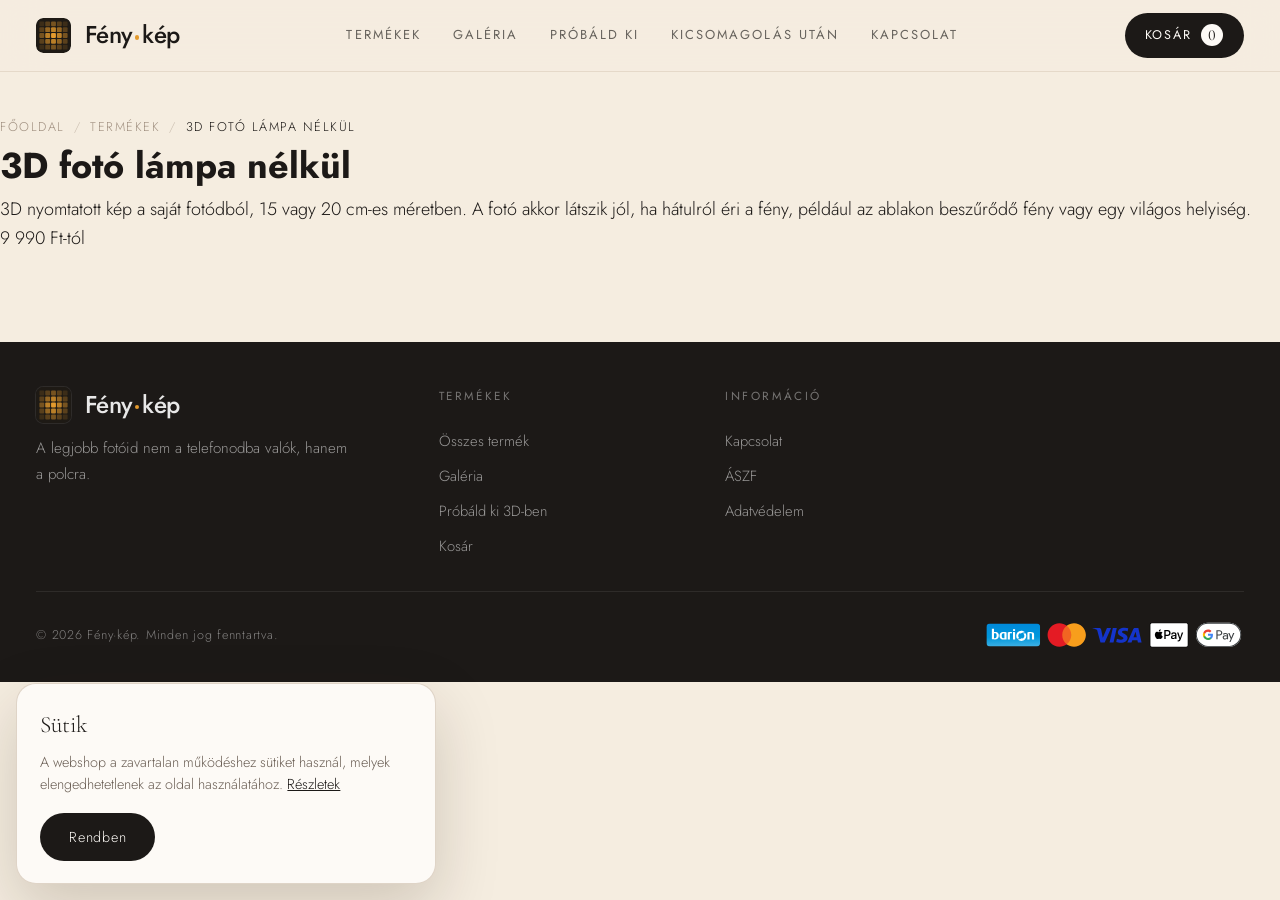
==== commit 612bd744: "commit++" ====
--- a/frontend/3d-foto-lampa-nelkul.html
+++ b/frontend/3d-foto-lampa-nelkul.html
@@ -23,22 +23,22 @@
 </noscript>
 <meta name="viewport" content="width=device-width, initial-scale=1">
 <title>3D fotó lámpa nélkül | Fény·kép</title>
-<meta name="description" content="3D nyomtatott kép a saját fotódból, 15 vagy 20 cm-es méretben. Ablakba vagy fény elé állítva látszik rajta a fotó. 9 990 Ft-tól.">
+<meta name="description" content="3D nyomtatott kép a saját fotódból, 15 vagy 20 cm-es méretben. A fotó akkor látszik jól, ha hátulról éri a fény, például az ablakon beszűrődő fény vagy egy világos helyiség. 9 990 Ft-tól.">
 <link rel="canonical" href="https://www.feny-kep.hu/3d-foto-lampa-nelkul">
 <meta property="og:type" content="product">
 <meta property="og:site_name" content="Fény·kép">
 <meta property="og:locale" content="hu_HU">
 <meta property="og:title" content="3D fotó lámpa nélkül | Fény·kép">
-<meta property="og:description" content="3D nyomtatott kép a saját fotódból, 15 vagy 20 cm-es méretben. Ablakba vagy fény elé állítva látszik rajta a fotó. 9 990 Ft-tól.">
+<meta property="og:description" content="3D nyomtatott kép a saját fotódból, 15 vagy 20 cm-es méretben. A fotó akkor látszik jól, ha hátulról éri a fény, például az ablakon beszűrődő fény vagy egy világos helyiség. 9 990 Ft-tól.">
 <meta property="og:url" content="https://www.feny-kep.hu/3d-foto-lampa-nelkul">
 <meta property="og:image" content="https://www.feny-kep.hu/assets/products/lampa-nelkul.jpg">
 <meta name="twitter:card" content="summary_large_image">
 <script type="application/ld+json">
-{"@context": "https://schema.org", "@type": "Product", "name": "3D fotó lámpa nélkül", "description": "3D nyomtatott kép a saját fotódból, 15 vagy 20 cm-es méretben. Ablakba vagy fény elé állítva látszik rajta a fotó.", "image": "https://www.feny-kep.hu/assets/products/lampa-nelkul.jpg", "brand": {"@type": "Brand", "name": "Fény·kép"}, "url": "https://www.feny-kep.hu/3d-foto-lampa-nelkul", "offers": {"@type": "AggregateOffer", "priceCurrency": "HUF", "lowPrice": 9990, "highPrice": 12990, "offerCount": 2, "availability": "https://schema.org/InStock", "url": "https://www.feny-kep.hu/3d-foto-lampa-nelkul"}}
+{"@context": "https://schema.org", "@type": "Product", "name": "3D fotó lámpa nélkül", "description": "3D nyomtatott kép a saját fotódból, 15 vagy 20 cm-es méretben. A fotó akkor látszik jól, ha hátulról éri a fény, például az ablakon beszűrődő fény vagy egy világos helyiség.", "image": "https://www.feny-kep.hu/assets/products/lampa-nelkul.jpg", "brand": {"@type": "Brand", "name": "Fény·kép"}, "url": "https://www.feny-kep.hu/3d-foto-lampa-nelkul", "offers": {"@type": "AggregateOffer", "priceCurrency": "HUF", "lowPrice": 9990, "highPrice": 12990, "offerCount": 2, "availability": "https://schema.org/InStock", "url": "https://www.feny-kep.hu/3d-foto-lampa-nelkul"}}
 </script>
 <link rel="icon" type="image/svg+xml" href="assets/favicon.svg">
-<link rel="stylesheet" href="css/style.css?v=20261106j">
-<script src="js/cart.js?v=20261009a"></script>
+<link rel="stylesheet" href="css/style.css?v=20261109f">
+<script src="js/cart.js?v=20261109a"></script>
 </head>
 <body data-product="lampa-nelkul">
 <div class="site-wrapper">
@@ -80,18 +80,18 @@
 
   <div id="product-root">
     <h1>3D fotó lámpa nélkül</h1>
-    <p>3D nyomtatott kép a saját fotódból, 15 vagy 20 cm-es méretben. Ablakba vagy fény elé állítva látszik rajta a fotó.</p>
+    <p>3D nyomtatott kép a saját fotódból, 15 vagy 20 cm-es méretben. A fotó akkor látszik jól, ha hátulról éri a fény, például az ablakon beszűrődő fény vagy egy világos helyiség.</p>
     <p>9 990 Ft-tól</p>
   </div>
 </div>
 
 </div>
-<script src="js/config.js?v=20261009a"></script>
-<script src="js/photo-store.js?v=20261009a"></script>
+<script src="js/config.js?v=20261107a"></script>
+<script src="js/photo-store.js?v=20261106a"></script>
 <script src="js/api.js?v=20261009a"></script>
-<script src="js/form-validation.js?v=20261009a"></script>
-<script src="js/product.js?v=20261106c"></script>
+<script src="js/form-validation.js?v=20261109a"></script>
+<script src="js/product.js?v=20261109b"></script>
 <script src="js/nav.js?v=20261009a"></script>
-<script src="js/site-footer.js?v=20261106a"></script>
+<script src="js/site-footer.js?v=20261109h"></script>
 </body>
 </html>
--- a/frontend/css/style.css
+++ b/frontend/css/style.css
@@ -46,7 +46,15 @@
 /* A fejléc fix, ezért a horgonyokra (#products, #kicsomagolas) ugráskor rá kell
    hagyni a fejléc magasságát — különben a szakasz címe a fejléc alá
    kerül, és úgy tűnik, mintha rossz helyre ugrott volna. */
-html { font-size: 16px; scroll-behavior: smooth; scroll-padding-top: 96px; }
+/* A html háttere a lábléc színe: telefonon a lap aljánál túlhúzáskor
+   (rugalmas görgetés) ez látszik ki, nem egy bézs sáv a fekete lábléc
+   alatt. A tartalom háttere a body-n marad. A túlhúzást is letiltjuk,
+   ahol a böngésző engedi, így a lap tetején sem villan fel a sötét szín. */
+html {
+  font-size: 18px; scroll-behavior: smooth; scroll-padding-top: 96px;
+  background: var(--charcoal);
+  overscroll-behavior-y: none;
+}
 body {
   background: var(--sand);
   color: var(--text);
@@ -2184,8 +2192,8 @@
   font-family: var(--font-serif);
   font-size: 1.2rem;
   font-weight: 400;
-  margin-bottom: 1.25rem;
-  padding-bottom: 1rem;
+  margin-bottom: 0.4rem;
+  padding-bottom: 0.75rem;
   border-bottom: 1px solid var(--border);
 }
 .litho-totals__row {
@@ -3219,3 +3227,158 @@
   box-sizing: border-box;
 }
 body.litho-cart-page .site-wrapper > .container { padding-bottom: 4rem; }
+
+/* Főoldali termékkártya: a magassága a tartalomhoz igazodik, így a
+   leírás nem lóg ki a keretből. */
+.product-card { aspect-ratio: auto; }
+
+/* Termékoldal: figyelmeztetés kis felbontású fotónál (nem hiba, csak jelzés). */
+.litho-photo-warning {
+  margin-top: 0.75rem;
+  padding: 0.75rem 1rem;
+  border-radius: 8px;
+  background: #FBEFD9;
+  border: 1px solid #E8C48A;
+  color: #7A4F12;
+  font-size: 0.82rem;
+  line-height: 1.5;
+}
+
+/* Pénztár: elkészítési idő a rendelés gomb fölött. */
+.litho-checkout-leadtime {
+  margin: 1rem 0 0;
+  font-size: 0.82rem;
+  color: var(--text-muted);
+  text-align: center;
+}
+
+/* Pénztár: fizetési módok függőleges listában, kör alakú választóval,
+   a megnevezés alatt a logókkal. */
+.litho-pay-list { display: flex; flex-direction: column; }
+.litho-pay-opt {
+  display: flex; align-items: flex-start; gap: 0.9rem;
+  padding: 1rem 0;
+  border-bottom: 1px solid var(--border);
+  cursor: pointer;
+  margin: 0;
+}
+.litho-pay-opt:first-child { padding-top: 0.25rem; }
+.litho-pay-opt input[type="radio"] {
+  width: 20px; height: 20px; min-width: 20px;
+  margin: 0.1rem 0 0;
+  accent-color: var(--charcoal);
+  cursor: pointer;
+}
+.litho-pay-opt__body { display: flex; flex-direction: column; gap: 0.35rem; min-width: 0; }
+.litho-pay-opt__title { font-size: 0.95rem; color: var(--text); font-weight: 400; }
+.litho-pay-opt__sub { font-size: 0.8rem; color: var(--text-muted); }
+/* A Barion banner itt a logósor: körben 8px hely, kép változatlan. */
+.litho-pay-opt .barion-banner--checkout {
+  display: block;
+  margin: 0 0 0 -8px; padding: 8px;
+  border-top: 0;
+}
+.litho-pay-opt .barion-banner--checkout img { max-width: 300px; }
+.litho-pay-note { font-size: 0.8rem; color: var(--text-muted); margin: 0.9rem 0 0; }
+
+/* Pénztár: az ÁSZF és az adatvédelmi pipa az összegzőben, a gomb fölött. */
+.litho-consents--summary {
+  margin: 1rem 0 1.1rem;
+  padding-top: 1rem;
+  border-top: 1px solid var(--border);
+  gap: 0.6rem;
+  font-size: 0.85rem;
+  line-height: 1.45;
+}
+.litho-checkout-leadtime { margin-top: 0.9rem; }
+.litho-pay-opt:last-child { border-bottom: 0; padding-bottom: 0.25rem; }
+.litho-consents--summary .litho-consent-field > span { flex: 1; }
+
+/* Pénztár: hely a tartalom és a lábléc között (a pipák az összegzőbe
+   kerültek, így a bal oszlop alján már nincs ami távolságot tartson). */
+.litho-checkout-page { padding-bottom: 4rem; }
+.litho-rt__value--plain { white-space: nowrap; }
+/* Az elkészítési idő címkéje hosszú: törjön sort, ne tolja ki az értéket. */
+.litho-rt__row .litho-rt__label { flex-shrink: 1; min-width: 0; line-height: 1.5; }
+.litho-rt__row .litho-rt__value--plain { flex-shrink: 0; }
+
+/* Pénztár: lábjegyzet a "Rendelés leadása" gomb alatt. */
+.litho-checkout-footnote {
+  margin: 0.75rem 0 0;
+  font-size: 0.75rem;
+  color: var(--text-light);
+  text-align: center;
+}
+
+/* ── Süti tájékoztató ─────────────────────────────────────────── */
+.cookie-notice {
+  position: fixed;
+  left: 16px;
+  bottom: 16px;
+  z-index: 1000;
+  max-width: 420px;
+  width: calc(100% - 32px);
+  background: var(--warm-white);
+  border: 1px solid var(--border-mid);
+  border-radius: var(--radius-lg);
+  box-shadow: var(--shadow-lg);
+  padding: 1.2rem 1.3rem;
+  font-family: var(--font-sans);
+  color: var(--text);
+}
+.cookie-notice__title {
+  font-family: var(--font-serif);
+  font-size: 1.3rem;
+  margin: 0 0 0.4rem;
+}
+.cookie-notice__text {
+  font-size: 0.8rem;
+  line-height: 1.55;
+  color: var(--text-muted);
+  margin: 0 0 1rem;
+}
+.cookie-notice__text a { color: var(--text); text-decoration: underline; }
+.cookie-notice__btn {
+  background: var(--charcoal);
+  color: var(--warm-white);
+  border: none;
+  border-radius: 30px;
+  padding: 0.7rem 1.6rem;
+  font-family: var(--font-sans);
+  font-size: 0.8rem;
+  letter-spacing: 0.05em;
+  cursor: pointer;
+}
+.cookie-notice__btn:hover { background: var(--charcoal-mid); }
+
+/* Az összegző címe és az első tétel között ne legyen dupla térköz. */
+.litho-checkout-summary .litho-checkout-card__title { margin-bottom: 0.4rem; }
+
+/* ── Rendelésfelvétel szüneteltetve (deploy --no-orders) ────────── */
+/* Felül, a fix fejléc fölött. A sáv magasságát (--paused-bar-h) a
+   site-footer.js méri, mert telefonon két sorba törhet. A fejlécet és a
+   teljes tartalmat ennyivel lejjebb toljuk, így semmit nem takar ki. */
+html.orders-paused-root { scroll-padding-top: calc(96px + var(--paused-bar-h, 0px)); }
+html.orders-paused-root body { margin-top: var(--paused-bar-h, 0px) !important; }
+html.orders-paused-root .site-header { top: var(--paused-bar-h, 0px) !important; }
+.orders-paused-bar {
+  position: fixed;
+  left: 0;
+  right: 0;
+  top: 0;
+  z-index: 10000;
+  background: var(--charcoal);
+  color: var(--warm-white);
+  text-align: center;
+  font-size: 0.85rem;
+  line-height: 1.5;
+  padding: 0.6rem 16px;
+}
+.orders-paused #add-to-cart-btn,
+.orders-paused #ltoOrderBtn,
+.orders-paused .litho-checkout-submit,
+.orders-paused .litho-totals__cta {
+  opacity: 0.35;
+  pointer-events: none;
+  cursor: not-allowed;
+}
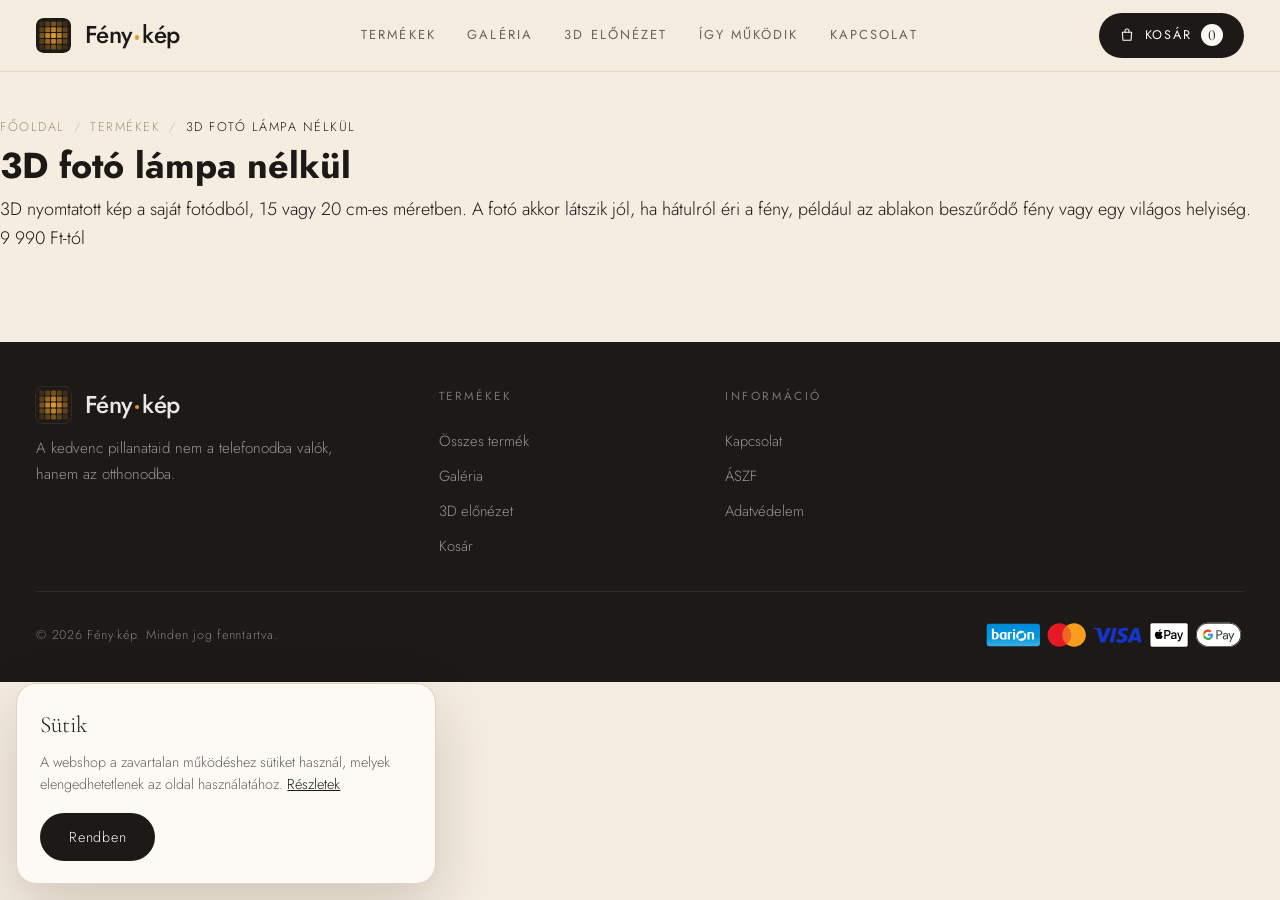
==== commit 4b7affd2: "flow change" ====
--- a/frontend/3d-foto-lampa-nelkul.html
+++ b/frontend/3d-foto-lampa-nelkul.html
@@ -37,7 +37,7 @@
 {"@context": "https://schema.org", "@type": "Product", "name": "3D fotó lámpa nélkül", "description": "3D nyomtatott kép a saját fotódból, 15 vagy 20 cm-es méretben. A fotó akkor látszik jól, ha hátulról éri a fény, például az ablakon beszűrődő fény vagy egy világos helyiség.", "image": "https://www.feny-kep.hu/assets/products/lampa-nelkul.jpg", "brand": {"@type": "Brand", "name": "Fény·kép"}, "url": "https://www.feny-kep.hu/3d-foto-lampa-nelkul", "offers": {"@type": "AggregateOffer", "priceCurrency": "HUF", "lowPrice": 9990, "highPrice": 12990, "offerCount": 2, "availability": "https://schema.org/InStock", "url": "https://www.feny-kep.hu/3d-foto-lampa-nelkul"}}
 </script>
 <link rel="icon" type="image/svg+xml" href="assets/favicon.svg">
-<link rel="stylesheet" href="css/style.css?v=20261109f">
+<link rel="stylesheet" href="css/style.css?v=20261109k">
 <script src="js/cart.js?v=20261109a"></script>
 </head>
 <body data-product="lampa-nelkul">
@@ -49,12 +49,16 @@
     <nav class="site-nav" id="site-nav">
       <a href="index.html#products">Termékek</a>
       <a href="galeria.html">Galéria</a>
-      <a href="kiprobalom.html">Próbáld ki</a>
-      <a href="index.html#kicsomagolas">Kicsomagolás után</a>
+      <a href="kiprobalom.html">3D előnézet</a>
+      <a href="index.html#kicsomagolas">Így működik</a>
       <a href="kapcsolat.html">Kapcsolat</a>
     </nav>
     <div class="cart-icon-wrap">
-      <a href="kosar.html">Kosár <span class="cart-count"></span></a>
+      <a href="kosar.html" aria-label="Kosár">
+        <svg width="16" height="16" viewBox="0 0 24 24" fill="none" stroke="currentColor" stroke-width="1.6" stroke-linecap="round" stroke-linejoin="round"><path d="M5 8h14l-1 12H6L5 8Z"/><path d="M9 8V6a3 3 0 0 1 6 0v2"/></svg>
+        <span class="cart-label">Kosár</span>
+        <span class="cart-count"></span>
+      </a>
     </div>
     <button class="nav-burger" id="nav-burger" aria-label="Menü">
       <svg width="20" height="20" viewBox="0 0 24 24" fill="none" stroke="currentColor" stroke-width="1.8" stroke-linecap="round"><line x1="3" y1="6" x2="21" y2="6"/><line x1="3" y1="12" x2="21" y2="12"/><line x1="3" y1="18" x2="21" y2="18"/></svg>
@@ -92,6 +96,6 @@
 <script src="js/form-validation.js?v=20261109a"></script>
 <script src="js/product.js?v=20261109b"></script>
 <script src="js/nav.js?v=20261009a"></script>
-<script src="js/site-footer.js?v=20261109h"></script>
+<script src="js/site-footer.js?v=20261109j"></script>
 </body>
 </html>
--- a/frontend/css/style.css
+++ b/frontend/css/style.css
@@ -197,7 +197,7 @@
 }
 .home-intro__grid {
   display: grid;
-  grid-template-columns: 1fr 1.15fr;
+  grid-template-columns: minmax(0, 1fr) minmax(0, 1.15fr);
   gap: 3.5rem;
   align-items: center;
 }
@@ -254,7 +254,14 @@
 
 @media (max-width: 900px) {
   .home-intro { padding: 6.5rem 0 2rem; }
-  .home-intro__grid { grid-template-columns: 1fr; gap: 2rem; }
+  .home-intro__grid { grid-template-columns: minmax(0, 1fr); gap: 2rem; }
+}
+/* Keskeny telefonon a gombok teljes szélességűek, és a szövegük
+   sorba törhet, különben szélesebbre tolnák az oldalt a kijelzőnél. */
+@media (max-width: 420px) {
+  .hero-buttons .btn-primary, .hero-buttons .btn-outline {
+    flex: 1 1 100%; white-space: normal; text-align: center; justify-content: center;
+  }
 }
 
 /* ═══ Főoldal: folyamatábra ════════════════════════════════ */
@@ -273,18 +280,41 @@
   border-radius: var(--radius);
   box-shadow: var(--shadow-sm);
 }
-/* A lámpa nélküli változat egy mondatban, a folyamatábra alatt. */
-.how-note {
-  max-width: 760px;
-  margin: 2.5rem auto 0;
-  padding-top: 1.5rem;
-  border-top: 1px solid var(--border);
-  font-size: 0.9rem;
-  color: var(--text-muted);
-  text-align: center;
-}
-.how-note strong { color: var(--charcoal); font-weight: 500; }
-.how-step__text { display: flex; gap: 0.75rem; align-items: center; justify-content: center; text-align: center; }
+/* Főoldali folyamat: három szakasz egymás alatt, lefelé mutató nyíllal. */
+.container.how-section-flow { padding-top: 3rem; padding-bottom: 4rem; border-top: 1px solid var(--border); }
+.how-stage { text-align: center; }
+.how-stage__title {
+  font-family: var(--font-serif); font-weight: 400;
+  font-size: clamp(1.35rem, 2.6vw, 1.75rem);
+  margin: 0 0 1.25rem; line-height: 1.25;
+}
+.how-stage__title small {
+  display: block; margin-top: 0.2rem;
+  font-family: var(--font-sans, inherit); font-size: 0.85rem; color: var(--text-muted);
+}
+.how-stage .how-flow { text-align: left; }
+.how-stage__single,
+.how-result img {
+  display: block; width: 100%;
+  aspect-ratio: 5 / 4; object-fit: cover;
+  border-radius: var(--radius); box-shadow: var(--shadow-sm);
+}
+.how-stage__single { max-width: 260px; margin: 0 auto; }
+.how-down { color: #2e7f8c; display: flex; justify-content: center; padding: 1.5rem 0; }
+.how-down svg { width: 22px; height: 44px; display: block; }
+.how-result {
+  display: grid; grid-template-columns: 1fr 1fr; gap: 1.5rem;
+  max-width: 900px; margin: 0 auto;
+}
+.how-result figure { margin: 0; }
+.how-result figcaption { margin-top: 0.75rem; font-size: 0.9rem; color: var(--text-muted); }
+@media (max-width: 520px) {
+  .how-result { gap: 0.75rem; }
+  .how-result figcaption { font-size: 0.8rem; }
+}
+/* A szám mindig az első sor mellett áll, akár egy, akár két soros a szöveg,
+   így a három lépés számai egy vonalban maradnak. */
+.how-step__text { display: flex; gap: 0.75rem; align-items: flex-start; justify-content: center; text-align: left; }
 .how-step__num {
   flex-shrink: 0;
   width: 30px; height: 30px;
@@ -294,8 +324,8 @@
   font-family: var(--font-serif); font-size: 1rem; line-height: 1;
 }
 .how-step__text p {
-  font-size: 0.9rem; line-height: 1.7; color: var(--text-muted);
-  margin: 0.2rem 0 0;
+  font-size: 0.9rem; line-height: 1.6; color: var(--text-muted);
+  margin: 0; padding-top: 2px;
 }
 .how-step__text strong { color: var(--text); font-weight: 400; }
 /* A nyíl a lépések között: ugyanaz a kékzöld, mint a skiccen. A képek
@@ -1629,6 +1659,14 @@
   .footer-grid { grid-template-columns: 1fr 1fr; gap: 2.5rem; }
   .litho-products { grid-template-columns: 1fr; }
   .litho-confirm__details-grid { grid-template-columns: 1fr; }
+}
+/* Keskeny telefonon a kosár gombon csak az ikon és a darabszám marad,
+   különben a logó, a kosár és a menü ikon nem fér el egy sorban. */
+@media (max-width: 420px) {
+  .site-header .container { gap: 0.75rem; }
+  .cart-icon-wrap { margin-left: auto; }
+  .cart-icon-wrap .cart-label { display: none; }
+  .cart-icon-wrap a { padding: 0.55rem 0.8rem; gap: 0.4rem; }
 }
 @media (max-width: 720px) {
   .container { padding: 0 1.25rem; }
